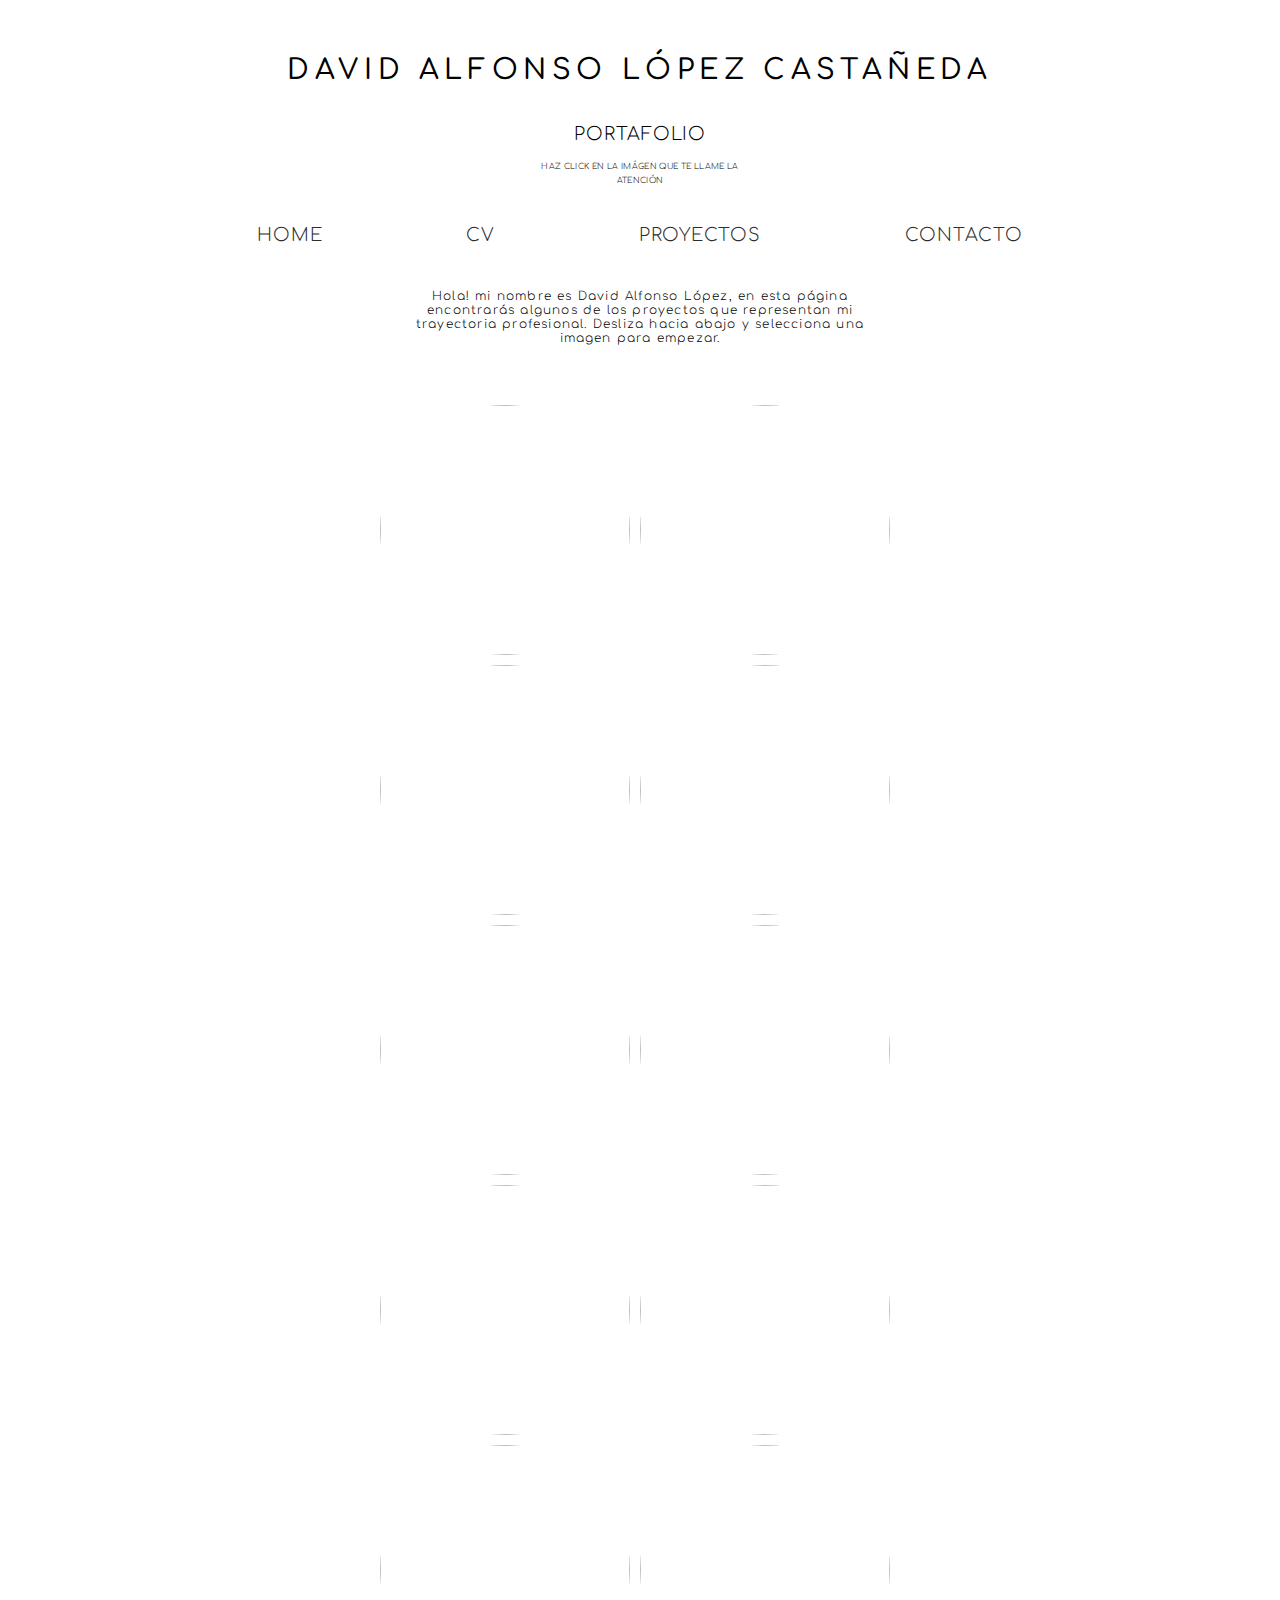
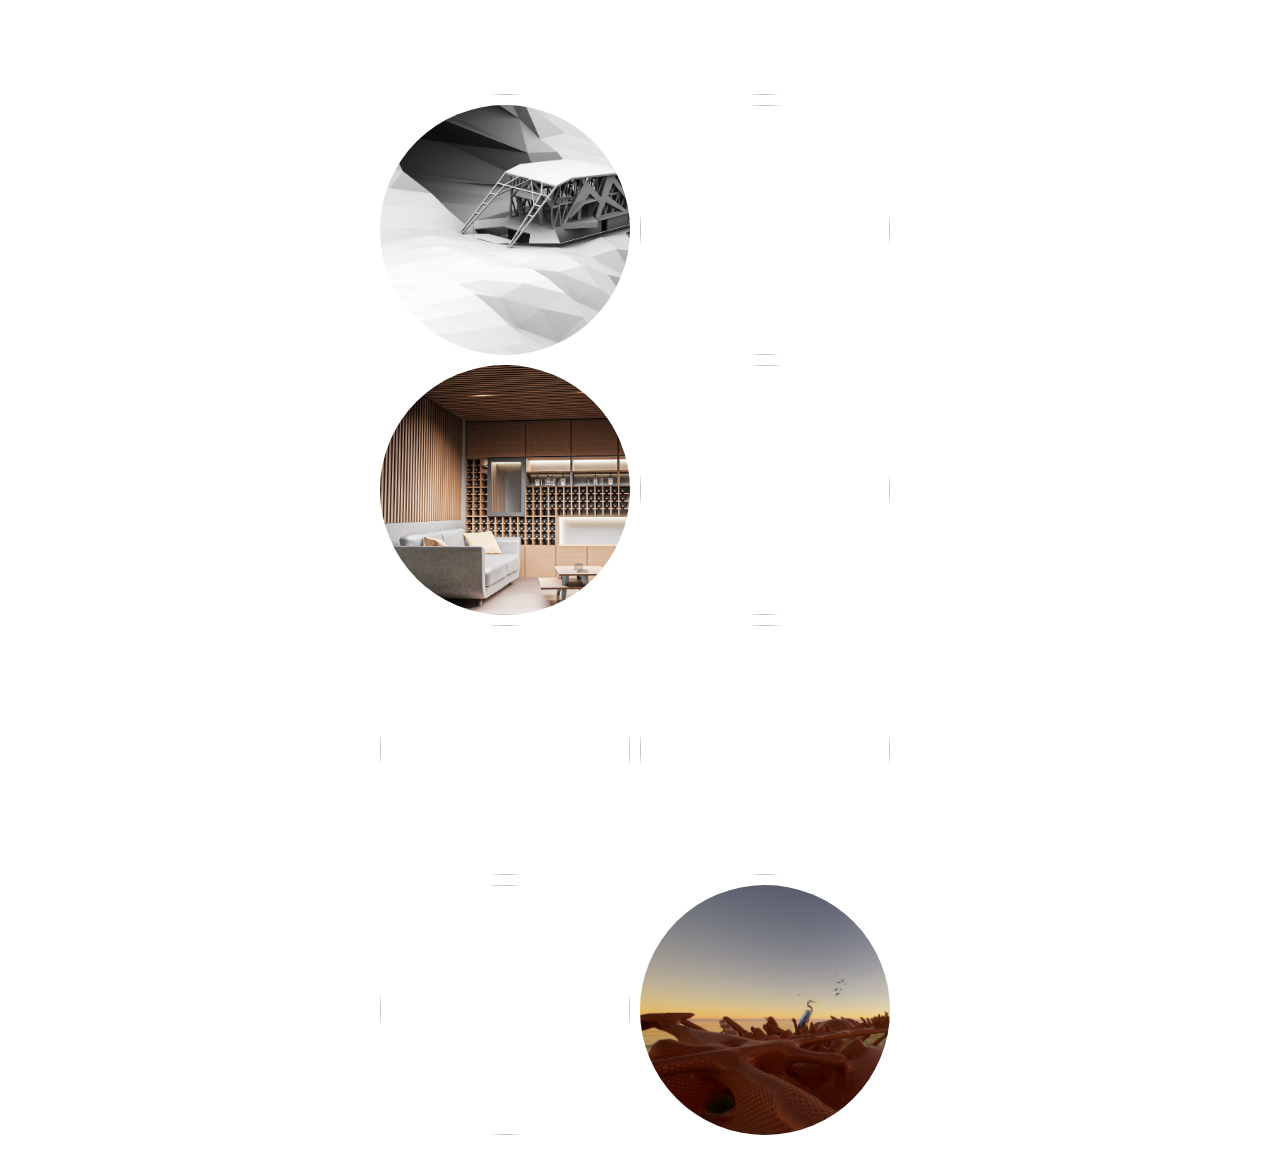
==== index.html @ c41bec9d "Primer commit portafolio arquitectura" ====
<!DOCTYPE html>
<html>
<head>
  <meta charset="utf-8">
  <title>David Alfonso López</title>
  <link href="styles.css" rel="stylesheet"/>
</head>
<body>
    <section id="Cabecera">
        <div class="nombreEIcono">
            <h1 class="nombre">David Alfonso López Castañeda</h1><!-- 
            <img src="/ÍCONOS/Portafolio menú.svg" class="íconoÍndice"> -->
        </div>
        <div class="cabecera2">
            <h2 class="portafolio">Portafolio</h2>
            <h3 class="hazClick">HAZ CLICK EN LA IMÁGEN QUE TE LLAME LA ATENCIÓN</h3>
        </div>
        <div class="índice">
<!--             <a href="./" class="botonIndice">HOME</a>
            <a href="./" class="botonIndice">CV</a>
            <a href="./" class="botonIndice">PROYECTOS</a>
            <a href="./" class="botonIndice">CONTACTO</a> -->
            <li class="botonIndice"><a href="./" class="botonIndice">HOME</a></li>
            <li class="botonIndice"><a href="./" class="botonIndice">CV</a></li>
            <li class="botonIndice"><a href="./" class="botonIndice">PROYECTOS</a></li>
            <li class="botonIndice"><a href="./" class="botonIndice">CONTACTO</a></li>
        </div>

    </section>
    <section id="muestra">
        <p class="introGalería">
            Hola! mi nombre es David Alfonso López, en esta página encontrarás algunos de los proyectos que representan mi trayectoria profesional. Desliza hacia abajo y selecciona una imagen para empezar.
        </p>
        <div id="galería">
            <div id="galería1">
                <img class="imagen1" src="./Index-Gallery/1.png">
                <img class="imagen1" src="./Index-Gallery/3.jpg">
                <img class="imagen1" src="./Index-Gallery/5.jpg">
                <img class="imagen1" src="./Index-Gallery/7.png">

            </div>
            <div id="galería2">
                <img class="imagen " src="./Index-Gallery/2.png">
                <img class="imagen" src="./Index-Gallery/4.png">
                <img class="imagen" src="./Index-Gallery/8.png">
                <img class="imagen" src="./Index-Gallery/9.png">
                <img class="imagen" src="./Index-Gallery/16.png">
                <img class="imagen" src="./Index-Gallery/17.png">
                <img class="imagen" src="./Index-Gallery/18.png">
            </div>
            <div id="galería3">
                <img class="imagen2" src="./Index-Gallery/6.png">
                <img class="imagen3" src="./Index-Gallery/14.png">
                <img class="imagen3" src="./Index-Gallery/13.png">
                <img class="imagen3" src="./Index-Gallery/15.jpg">
                <img class="imagen3" src="./Index-Gallery/10.png">
                <img class="imagen3" src="./Index-Gallery/11.png">
                <img class="imagen3" src="./Index-Gallery/12.png">
            </div>
        </div>

        <div id="galeríaCel">
            <div id="galería4">
                <img class="imagen1" src="./Index-Gallery/1.png">
                <img class="imagen1" src="./Index-Gallery/3.jpg">
                <img class="imagen1" src="./Index-Gallery/5.jpg">
                <img class="imagen1" src="./Index-Gallery/7.png">
                <img class="imagen" src="./Index-Gallery/14.png">
                <img class="imagen" src="./Index-Gallery/15.jpg">
                <img class="imagen" src="./Index-Gallery/10.png">
                <img class="imagen" src="./Index-Gallery/11.png">
                <img class="imagen" src="./Index-Gallery/12.png">
            </div>
            <div id="galería5">
                <img class="imagen " src="./Index-Gallery/2.png">
                <img class="imagen" src="./Index-Gallery/4.png">
                <img class="imagen" src="./Index-Gallery/8.png">
                <img class="imagen" src="./Index-Gallery/9.png">
                <img class="imagen" src="./Index-Gallery/16.png">
                <img class="imagen" src="./Index-Gallery/17.png">
                <img class="imagen" src="./Index-Gallery/18.png">
                <img class="imagen" src="./Index-Gallery/6.png">
                <img class="imagen" src="./Index-Gallery/13.png">
            </div>
            <div id="galería3">
            </div>
        </div>
    </section>
          <script src="./js/portafolio.js"></script>
</body>

</html>
---- styles.css ----
@import url('https://fonts.googleapis.com/css2?family=Comfortaa:wght@300&display=swap');
@font-face {
    font-family: "Montserrat";
    src: url("../fonts/Montserrat.TTF");
}

#Cabecera{
    display: flex;
    flex-direction: column;
    align-items: center;
    margin: 24px;
}
.cabecera2{
    display: flex;
    margin: 8px;
    flex-direction: column;
    align-items: center;
    padding: 10px;
}
.nombre{
    font-family: "Comfortaa",cursive;
    font-size: 40px;
    font-variant-caps: all-petite-caps;
    font-weight: 500;
    letter-spacing: 0.14em;
    margin: 0px;
    margin-top: 20px;
    padding: 0px;
}
.portafolio{
    font-family: "Comfortaa",cursive;
    font-size: 25px;
    font-variant-caps: all-petite-caps;
    font-weight: 300;
    letter-spacing: 0.03em;
    margin: 12px;
    padding: 0px;
    transition: font-size .5s;
}
.portafolio:hover{
    font-size: 30px;
}
.hazClick{
    font-family: "Comfortaa",cursive;
    font-size: 12px;
    font-variant-caps: all-petite-caps;
    font-weight: 300;
    letter-spacing: 0.03em;
    margin: 0px;
    padding: 0px;
    width: 220px;
    text-align: center;
    transition:font-size 0.25s;
}
.hazClick:hover {
    font-size: 15px;
}

.índice {
    display: flex;
    flex-direction: row;
    align-items: center;
}
.índice a {
    -webkit-text-fill-color: rgb(46, 46, 46);
    transition:border-bottom 0.15s, padding-bottom 0.3s, width 0.2s;
}
.índice a:hover {
    -webkit-text-fill-color: rgb(84, 88, 83);
/*     text-decoration: underline currentColor 2.4px;
    text-shadow: 0.2px 0.2px 0.2px rgb(84, 88, 83);
    text-underline-offset: 15px; */
    padding-bottom: 15px;
    border-bottom: 2px solid black;
}
.íconoÍndice{
    display: none;
}
.nombreEIcono{
    display: flex;
    flex-direction: row;
    align-items: flex-end;
}
.íconoÍndice{
    height: 40px;
    margin-left: 40px;
}
.botonIndice{
    font-family: "Comfortaa",cursive;
    font-size: 25px;
    font-variant-caps: all-petite-caps;
    font-weight: 300;
    letter-spacing: 0.03em;
    margin-top: 15px;
    padding-left: 36px;
    padding-right: 36px;
    border-style: none;
    background-color: transparent;
    text-decoration: none;
    list-style-type: none;
}
#muestra{
    display: flex;
    flex-direction: column;
    align-items: center;
    margin: 24px;
    margin-top: 30px;
}
.introGalería{
    font-family: "Comfortaa",cursive;
    font-size: 12px;
    font-variant-caps:titling-caps;
    font-weight: 100;
    letter-spacing: 0.1em;
    margin-bottom: 50px;
    padding: 0px;
    width: 480px;
    text-align: center;
    transition: font-size 0.5s;
}
.introGalería:hover {
    font-size: 15px;
}
#galería{
    display: flex;
    flex-direction:row;
    column-gap: 10px;
    row-gap: 10px;
    align-items: flex-start;
}
#galeríaCel{
    display: none;
}
#galería1{
    display: flex;
    flex-direction: column;
    align-items: flex-end;
    column-gap: 10px;
    row-gap: 10px;
    position:relative;
}
#galería2{
    display: flex;
    flex-direction: column;
    align-items: center;
    column-gap: 10px;
    row-gap: 10px;
    position:relative;
}
#galería3{
    display: flex;
    flex-direction: column;
    align-items: flex-start;
    column-gap: 10px;
    row-gap: 10px;
    position:relative;
}
.imagen{
    width: 250px;
    height: 200px;
    border-radius: 75px;
    object-fit: cover;
    object-position: left center;
    transition: width 1s, height 1s, object-fit 0.5s, border-radius 0.5s;
    transition-delay: .5s;
    overflow: hidden;
}
.imagen1{
    width: 250px;
    height: 357.5px;
    border-radius: 75px;
    object-fit: cover;
    object-position: left center;
    overflow: hidden;
    transition: width 1s, height 1s, object-fit 0.5s, border-radius 0.5s;
    transition-delay: .5s;
    box-sizing: border-box;
}
.imagen2{
    width: 250px;
    height: 357.5px;
    border-radius: 75px;
    object-fit: cover;
    object-position: left center;
    overflow: hidden;
    transition: width 1s, height 1s, object-fit 0.5s, border-radius 0.5s;
    transition-delay: .5s;
    box-sizing: border-box;
}
.imagen3{
    width: 250px;
    height: 173.5px;
    border-radius: 75px;
    object-fit: cover;
    object-position: left center;
    transition: width 1s, height 1s, object-fit 0.5s, border-radius 0.5s;
    transition-delay: .5s;
    overflow: hidden;
}
.imagen:hover{
    width: 700px;
    height: 350px;
    border-radius: 10px;
    object-position: center;
}
.imagen3:hover{
    width: 6z00px;
    height: 350px;
    border-radius: 10px;
    object-position: center;
}
.imagen2:hover{
    width: 400px;
    height: 600px;
    border-radius: 10px;
    object-position: center;
}
.imagen1:hover{
    width: 700px;
    height: 357.5px;
    border-radius: 10px;
    object-position: center;
}

@media (max-width:1600px) {
    #Cabecera{
        display: flex;
        align-items: center;
        flex-wrap: nowrap;
        justify-content: flex-start;
    }
    .nombre{
        display: flex;
    }
    .nombreEIcono{
        display: flex;
    }

    #galería{
        display: none;
    }
    #galeríaCel{
        display: flex;
        flex-direction:row;
        column-gap: 10px;
        row-gap: 10px;
    }
    #galería4{
        display: flex;
        flex-direction: column;
        align-items: flex-end;
    }
    #galería5{
        display: flex;
        flex-direction: column;
        align-items: flex-start;
    }
    .imagen1{
        width: 250px;
        height: 250px;
        border-radius: 150px;
        margin-top: 10px;
    }
    .imagen{
        width: 250px;
        height: 250px;
        border-radius: 150px;
        margin-top: 10px;
    }
    .imagen:hover{
        height: 500px;
    }
}
@media (max-width:1200px) {
    .índice{
        display: flex;
        flex-direction: column;
        align-items: center;
        justify-content: center;
        top: 100%;
        right: 2%;
        width: 150px;
        height: 20vh;
    }
    .índice a:hover{
        transform: translateY(10px);
    }
}
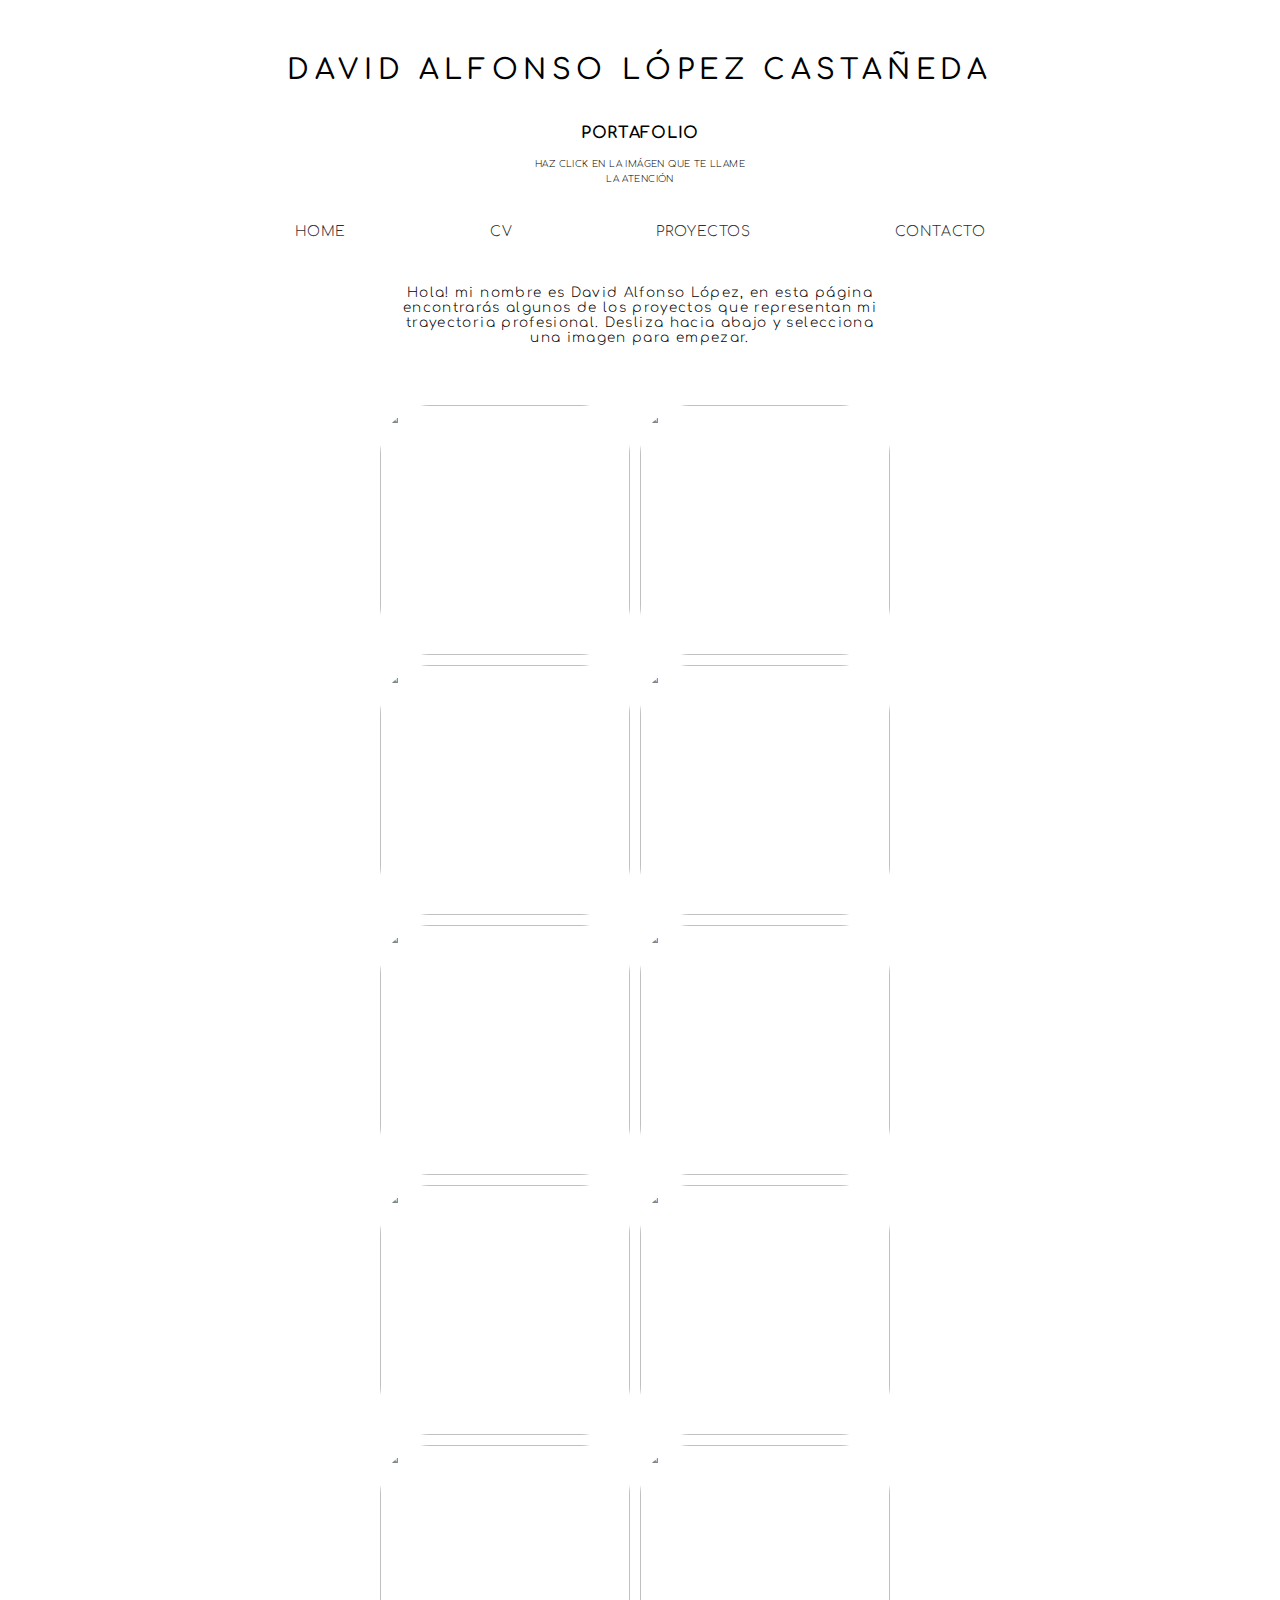
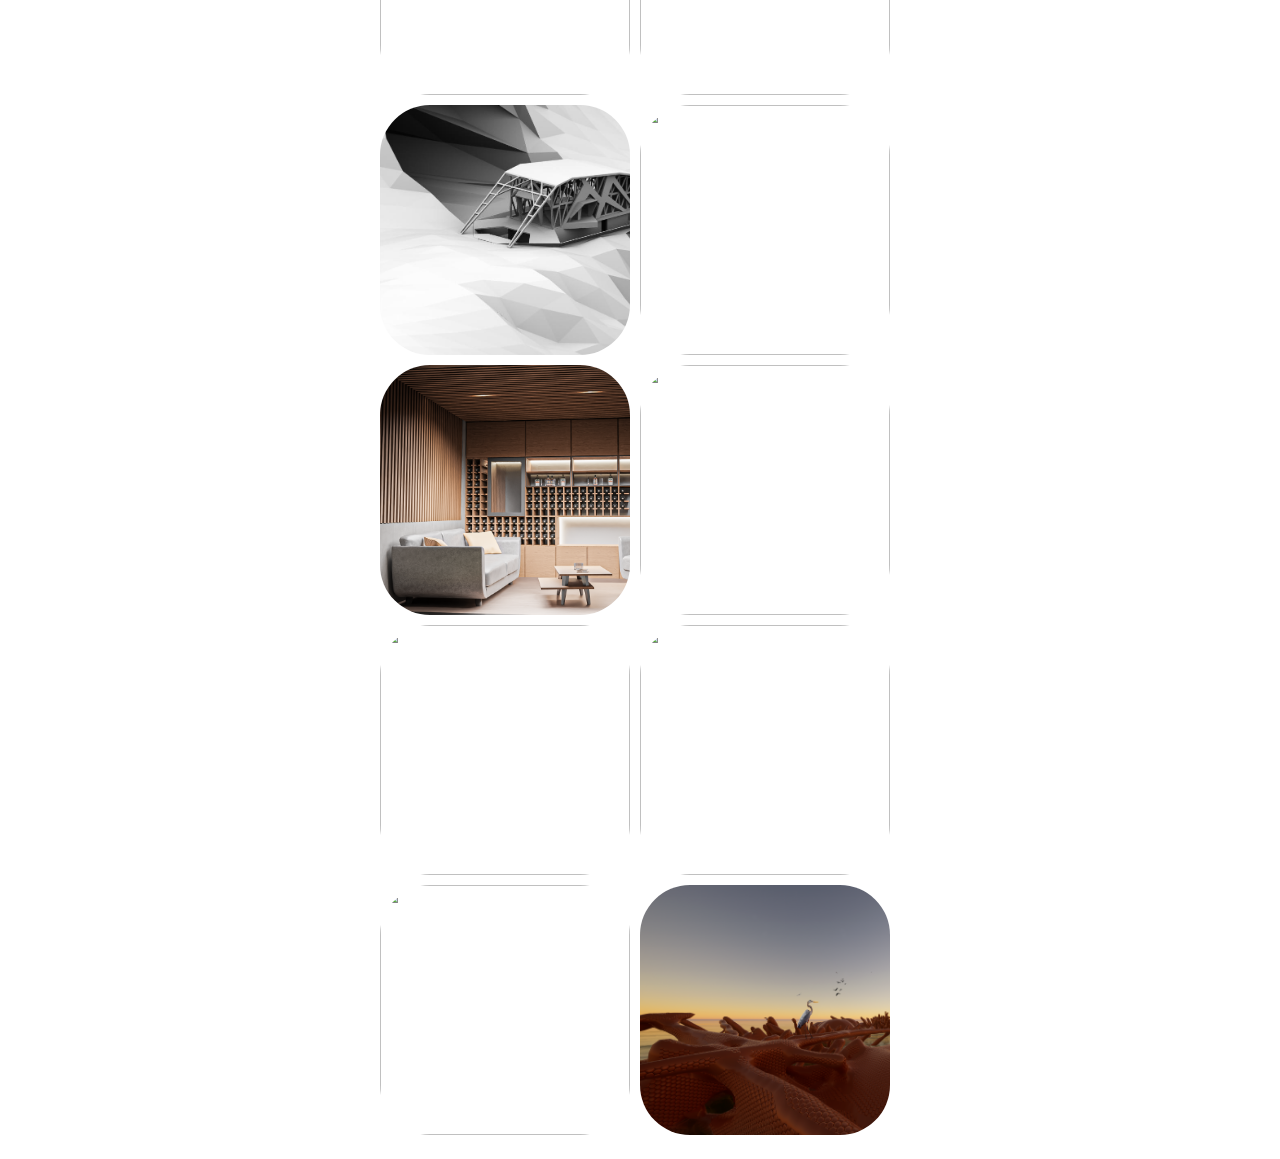
==== commit e7906a52: "Adaptabilidad del sitio y menú" ====
--- a/index.html
+++ b/index.html
@@ -4,16 +4,17 @@
   <meta charset="utf-8">
   <title>David Alfonso López</title>
   <link href="styles.css" rel="stylesheet"/>
+
 </head>
 <body>
     <section id="Cabecera">
-        <div class="nombreEIcono">
-            <h1 class="nombre">David Alfonso López Castañeda</h1><!-- 
-            <img src="/ÍCONOS/Portafolio menú.svg" class="íconoÍndice"> -->
-        </div>
+        <h1 class="nombre">David Alfonso López Castañeda</h1>
         <div class="cabecera2">
             <h2 class="portafolio">Portafolio</h2>
             <h3 class="hazClick">HAZ CLICK EN LA IMÁGEN QUE TE LLAME LA ATENCIÓN</h3>
+        </div>
+        <div>
+            <img src="/ÍCONOS/Portafolio menú.svg" class="íconoÍndice">
         </div>
         <div class="índice">
 <!--             <a href="./" class="botonIndice">HOME</a>
@@ -86,7 +87,7 @@
             </div>
         </div>
     </section>
-          <script src="./js/portafolio.js"></script>
+    <script src="./js/portafolio.js"></script>
 </body>
 
 </html>--- a/styles.css
+++ b/styles.css
@@ -60,6 +60,8 @@
     display: flex;
     flex-direction: row;
     align-items: center;
+    transition: gap .5s;
+    transition-delay: 1s;
 }
 .índice a {
     -webkit-text-fill-color: rgb(46, 46, 46);
@@ -67,23 +69,13 @@
 }
 .índice a:hover {
     -webkit-text-fill-color: rgb(84, 88, 83);
-/*     text-decoration: underline currentColor 2.4px;
-    text-shadow: 0.2px 0.2px 0.2px rgb(84, 88, 83);
-    text-underline-offset: 15px; */
     padding-bottom: 15px;
     border-bottom: 2px solid black;
 }
 .íconoÍndice{
     display: none;
-}
-.nombreEIcono{
-    display: flex;
-    flex-direction: row;
-    align-items: flex-end;
-}
-.íconoÍndice{
-    height: 40px;
-    margin-left: 40px;
+    image-rendering: optimizeSpeed;
+    height: 80px;
 }
 .botonIndice{
     font-family: "Comfortaa",cursive;
@@ -91,7 +83,8 @@
     font-variant-caps: all-petite-caps;
     font-weight: 300;
     letter-spacing: 0.03em;
-    margin-top: 15px;
+    margin-top: 0px;
+    padding-top: 15px;
     padding-left: 36px;
     padding-right: 36px;
     border-style: none;
@@ -204,7 +197,7 @@
     object-position: center;
 }
 .imagen3:hover{
-    width: 6z00px;
+    width: 600px;
     height: 350px;
     border-radius: 10px;
     object-position: center;
@@ -235,7 +228,25 @@
     .nombreEIcono{
         display: flex;
     }
-
+    .portafolio{
+        font-size: 2.5vh;
+        font-weight: 900;
+    }
+    .portafolio:hover{
+        font-size: 3vh;
+    }
+    .hazClick{
+        font-size: 1.5vh;
+    }
+    .hazClick:hover{
+        font-size: 2vh;
+    }
+    .introGalería{
+        font-size: 1.5vh;
+    }
+    .introGalería:hover{
+        font-size: 2vh;
+    }
     #galería{
         display: none;
     }
@@ -258,31 +269,101 @@
     .imagen1{
         width: 250px;
         height: 250px;
-        border-radius: 150px;
+        border-radius: 50px;
         margin-top: 10px;
     }
     .imagen{
         width: 250px;
         height: 250px;
-        border-radius: 150px;
+        border-radius: 50px;
         margin-top: 10px;
     }
     .imagen:hover{
         height: 500px;
     }
+    .botonIndice{
+        font-size: 20px;
+    }
 }
 @media (max-width:1200px) {
+    .nombre {
+        font-size: 50px;
+        font-weight: 900;
+        text-align: center;
+    }
+    .íconoÍndice{
+        display: block;
+        margin-top: 5px;
+        image-rendering: optimizeSpeed;
+        height: 80px;
+        transition: filter .5s ease-in-out, opacity 0.2s, height 0.5s cubic-bezier(0.63,-0.79, 0.35, 1.59);
+    }
+    .brillo{
+        animation: brigtness 3s ease-in-out;
+    }
+    @keyframes brigtness {
+        0% {
+            filter: drop-shadow(0 0 30px rgb(192, 238, 174));
+            opacity: 0%;
+        }
+        10% {
+            opacity: 100%;
+        }
+        25% {
+            filter: drop-shadow(0 0 3px rgb(192, 238, 174));
+        }
+        50% {
+            filter: drop-shadow(0 0 30px rgb(192, 238, 174));
+        }
+        75% {
+            filter: drop-shadow(0 0 3px rgb(192, 238, 174));
+        }
+        100% {
+            filter: drop-shadow(0 0 60px rgb(192, 238, 174));
+        }
+
+    }
+    .íconoÍndice:hover {
+        filter: brightness(200%);
+        filter: drop-shadow(0 0 30px rgb(192, 238, 174));
+        opacity: 75%;
+    }
     .índice{
-        display: flex;
+        display: none;
         flex-direction: column;
         align-items: center;
         justify-content: center;
-        top: 100%;
-        right: 2%;
         width: 150px;
-        height: 20vh;
-    }
-    .índice a:hover{
+        height: 200px;
+        transition: font-size 0.5s cubic-bezier(0.42,-0.23, 0.85, 2), height 0.5s;
+        text-align: center;
+        margin-top: -10px;
+        gap: 0px;
+    }
+    .botonIndice {
+        font-size: 25px;
+        font-weight: 900;
+        transition: margin-top 0.5s;
+    }
+    .botonIndice a:hover{
         transform: translateY(10px);
+        transition: font-size 0.2s cubic-bezier(0.42,-0.23, 0.85, 2), padding-bottom .25s cubic-bezier(0.42,-0.23, 0.85, 2);
+    }
+    .índice a:hover {
+        -webkit-text-fill-color: rgb(84, 88, 83);
+        padding-bottom: 4px;
+        border-bottom: 2px solid black;
+        font-size: 24px;
+    }
+    .índice.active {
+        display: flex;
+        height: 250px;
+        margin-top: 15px;
+        justify-content: flex-start;
+        gap: 15px;
+    }
+    .íconoÍndice.active {
+        height: 36px;
+        filter: drop-shadow(0px 0px 6px red);
     }
 }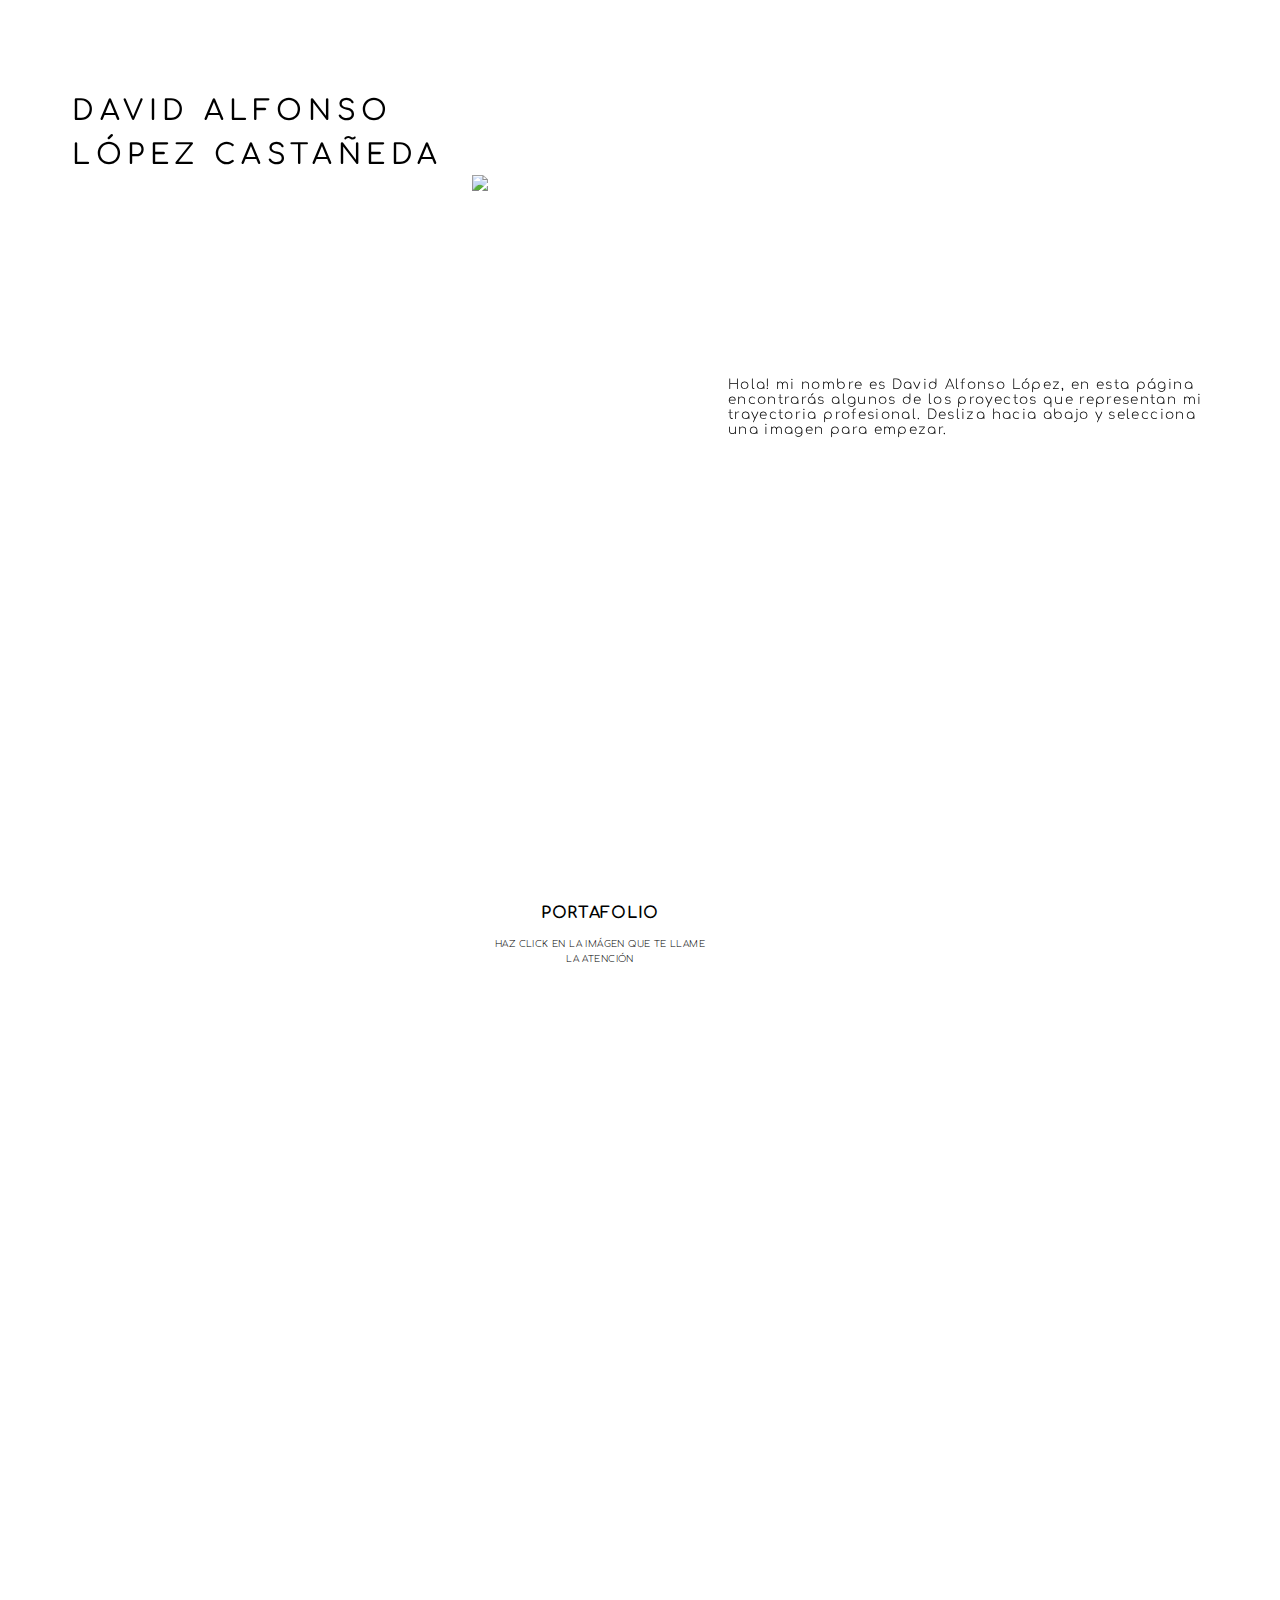
==== commit 5a36868d: "Proyección imágenes, gif entrada y animaciones" ====
--- a/index.html
+++ b/index.html
@@ -1,65 +1,74 @@
 <!DOCTYPE html>
 <html>
-<head>
-  <meta charset="utf-8">
-  <title>David Alfonso López</title>
-  <link href="styles.css" rel="stylesheet"/>
+    <head>
+        <meta charset="utf-8">
+        <title>David Alfonso López</title>
+        <link href="styles.css" rel="stylesheet"/>
+        <script defer src="./js/portafolio.js"></script>
 
 </head>
 <body>
     <section id="Cabecera">
-        <h1 class="nombre">David Alfonso López Castañeda</h1>
-        <div class="cabecera2">
-            <h2 class="portafolio">Portafolio</h2>
-            <h3 class="hazClick">HAZ CLICK EN LA IMÁGEN QUE TE LLAME LA ATENCIÓN</h3>
-        </div>
-        <div>
-            <img src="/ÍCONOS/Portafolio menú.svg" class="íconoÍndice">
+        <div id="cabecera1">
+            <h1 class="nombre hidden">David Alfonso López Castañeda</h1>
+            <img src="./Index-Gallery/foto-portafolio.gif" class="retrato hidden"/>
+            <p class="introGalería hidden">
+                Hola! mi nombre es David Alfonso López, en esta página encontrarás algunos de los proyectos que representan mi trayectoria profesional. Desliza hacia abajo y selecciona una imagen para empezar.
+            </p>
+            <div class="cabecera2">
+                <h2 class="portafolio">Portafolio</h2>
+                <h3 class="hazClick">HAZ CLICK EN LA IMÁGEN QUE TE LLAME LA ATENCIÓN</h3>
+            </div>
+            <div>
+                <img src="/ÍCONOS/Portafolio menú.svg" class="íconoÍndice">
+            </div>
         </div>
         <div class="índice">
 <!--             <a href="./" class="botonIndice">HOME</a>
             <a href="./" class="botonIndice">CV</a>
             <a href="./" class="botonIndice">PROYECTOS</a>
             <a href="./" class="botonIndice">CONTACTO</a> -->
-            <li class="botonIndice"><a href="./" class="botonIndice">HOME</a></li>
-            <li class="botonIndice"><a href="./" class="botonIndice">CV</a></li>
-            <li class="botonIndice"><a href="./" class="botonIndice">PROYECTOS</a></li>
-            <li class="botonIndice"><a href="./" class="botonIndice">CONTACTO</a></li>
+            <li class="botonIndice hidden"><a href="./" class="botonIndice">HOME</a></li>
+            <li class="botonIndice hidden"><a href="./" class="botonIndice">CV</a></li>
+            <li class="botonIndice hidden"><a href="./" class="botonIndice">PROYECTOS</a></li>
+            <li class="botonIndice hidden"><a href="./" class="botonIndice">CONTACTO</a></li>
         </div>
 
     </section>
-    <section id="muestra">
-        <p class="introGalería">
-            Hola! mi nombre es David Alfonso López, en esta página encontrarás algunos de los proyectos que representan mi trayectoria profesional. Desliza hacia abajo y selecciona una imagen para empezar.
-        </p>
+    <section id="muestra" class = "hidden">
+
+        <div>
         <div id="galería">
+            <div class="container">
+
+            </div>
             <div id="galería1">
-                <img class="imagen1" src="./Index-Gallery/1.png">
-                <img class="imagen1" src="./Index-Gallery/3.jpg">
-                <img class="imagen1" src="./Index-Gallery/5.jpg">
-                <img class="imagen1" src="./Index-Gallery/7.png">
+                <img class="imagen1 img" src="./Index-Gallery/1.png">
+                <img class="imagen1 img" src="./Index-Gallery/3.jpg">
+                <img class="imagen1 img" src="./Index-Gallery/5.jpg">
+                <img class="imagen1 img" src="./Index-Gallery/7.png">
 
             </div>
             <div id="galería2">
-                <img class="imagen " src="./Index-Gallery/2.png">
-                <img class="imagen" src="./Index-Gallery/4.png">
-                <img class="imagen" src="./Index-Gallery/8.png">
-                <img class="imagen" src="./Index-Gallery/9.png">
-                <img class="imagen" src="./Index-Gallery/16.png">
-                <img class="imagen" src="./Index-Gallery/17.png">
-                <img class="imagen" src="./Index-Gallery/18.png">
+                <img class="imagen img" src="./Index-Gallery/2.png">
+                <img class="imagen img" src="./Index-Gallery/4.png">
+                <img class="imagen img" src="./Index-Gallery/8.png">
+                <img class="imagen img" src="./Index-Gallery/9.png">
+                <img class="imagen img" src="./Index-Gallery/16.png">
+                <img class="imagen img" src="./Index-Gallery/17.png">
+                <img class="imagen img" src="./Index-Gallery/18.png">
             </div>
             <div id="galería3">
-                <img class="imagen2" src="./Index-Gallery/6.png">
-                <img class="imagen3" src="./Index-Gallery/14.png">
-                <img class="imagen3" src="./Index-Gallery/13.png">
-                <img class="imagen3" src="./Index-Gallery/15.jpg">
-                <img class="imagen3" src="./Index-Gallery/10.png">
-                <img class="imagen3" src="./Index-Gallery/11.png">
-                <img class="imagen3" src="./Index-Gallery/12.png">
+                <img class="imagen2 img" src="./Index-Gallery/6.png">
+                <img class="imagen3 img" src="./Index-Gallery/14.png">
+                <img class="imagen3 img" src="./Index-Gallery/13.png">
+                <img class="imagen3 img" src="./Index-Gallery/15.jpg">
+                <img class="imagen3 img" src="./Index-Gallery/10.png">
+                <img class="imagen3 img" src="./Index-Gallery/11.png">
+                <img class="imagen3 img" src="./Index-Gallery/12.png">
             </div>
         </div>
-
+        
         <div id="galeríaCel">
             <div id="galería4">
                 <img class="imagen1" src="./Index-Gallery/1.png">
@@ -73,7 +82,7 @@
                 <img class="imagen" src="./Index-Gallery/12.png">
             </div>
             <div id="galería5">
-                <img class="imagen " src="./Index-Gallery/2.png">
+                <img class="imagen" src="./Index-Gallery/2.png">
                 <img class="imagen" src="./Index-Gallery/4.png">
                 <img class="imagen" src="./Index-Gallery/8.png">
                 <img class="imagen" src="./Index-Gallery/9.png">
@@ -87,7 +96,6 @@
             </div>
         </div>
     </section>
-    <script src="./js/portafolio.js"></script>
 </body>
 
 </html>--- a/styles.css
+++ b/styles.css
@@ -10,12 +10,38 @@
     align-items: center;
     margin: 24px;
 }
+#cabecera1{
+    display: grid;
+    grid-template-columns: 400px auto;
+    align-items: center;
+    justify-content: center;
+    height: 1000px;
+}
+.retrato{
+    height: 500px;
+    filter:drop-shadow(15px);
+}
+.retrato:hover{
+    height: 600px;
+}
+.hidden{
+    opacity: 0;
+    filter: blur(2px);
+    transform: translateX(-100%);
+    transition: all 1.25s;
+}
+.show{
+    opacity: 1;
+    filter: blur(0);
+    transform: translateX(0);
+}
 .cabecera2{
     display: flex;
     margin: 8px;
     flex-direction: column;
     align-items: center;
     padding: 10px;
+    grid-column: 2;
 }
 .nombre{
     font-family: "Comfortaa",cursive;
@@ -26,6 +52,11 @@
     margin: 0px;
     margin-top: 20px;
     padding: 0px;
+    height: 700px;
+    grid-column: 1
+}
+.nombre:hover{
+    font-size: 45px;
 }
 .portafolio{
     font-family: "Comfortaa",cursive;
@@ -35,7 +66,7 @@
     letter-spacing: 0.03em;
     margin: 12px;
     padding: 0px;
-    transition: font-size .5s;
+    transition: font-size .25s;
 }
 .portafolio:hover{
     font-size: 30px;
@@ -60,9 +91,12 @@
     display: flex;
     flex-direction: row;
     align-items: center;
-    transition: gap .5s;
+    transition: gap .25s;
     transition-delay: 1s;
-}
+    position: relative;
+    margin-bottom: 15px;
+}
+
 .índice a {
     -webkit-text-fill-color: rgb(46, 46, 46);
     transition:border-bottom 0.15s, padding-bottom 0.3s, width 0.2s;
@@ -72,6 +106,7 @@
     padding-bottom: 15px;
     border-bottom: 2px solid black;
 }
+
 .íconoÍndice{
     display: none;
     image-rendering: optimizeSpeed;
@@ -92,6 +127,12 @@
     text-decoration: none;
     list-style-type: none;
 }
+.índice:hover > .botonIndice{
+    opacity: .5;
+}
+.índice:hover > .botonIndice:hover{
+    opacity: 1;
+}
 #muestra{
     display: flex;
     flex-direction: column;
@@ -108,11 +149,57 @@
     margin-bottom: 50px;
     padding: 0px;
     width: 480px;
-    text-align: center;
-    transition: font-size 0.5s;
+    transition: all 0.5s;
+    grid-column: 3
 }
 .introGalería:hover {
     font-size: 15px;
+}
+.container{
+    display: flex;
+    background-color: rgb(210, 210, 210);
+    background-size: cover;
+    background-repeat: no-repeat;
+    background-position: center center;
+    position: absolute;
+    height: 1475px;
+    width: 786px;
+    transform: translate(-8px, -8px);
+    opacity: 20%;
+    border-radius: 83px;
+    transition: all .5s cubic-bezier(0.42, 0, 0.42, 1.57);
+    transition-delay: all .25s;
+    filter:blur(0px);
+}
+.contain1{
+    width: 1825px;
+    height: 1000px;
+    transform: translate(-300px, 48px);
+}
+.contain2{
+    width: 1825px;
+    height: 1000px;
+    transform: translate(-310px, 8px);
+}
+.contain3{
+    width: 903px;
+    height: 1623px;
+    transform: translate(-480px, -8px);
+}
+.contain4{
+    width: 1825px;
+    height: 1100px;
+    transform: translate(-360px, 133px);
+}
+.contain5{
+    width: 1825px;
+    height: 630px;
+    transform: translate(-300px, 733px);
+}
+.contain6{
+    width: 1775px;
+    height: 1000px;
+    transform: translate(-300px, 533px);
 }
 #galería{
     display: flex;
@@ -120,6 +207,7 @@
     column-gap: 10px;
     row-gap: 10px;
     align-items: flex-start;
+    transition-delay: .25s;
 }
 #galeríaCel{
     display: none;
@@ -131,6 +219,7 @@
     column-gap: 10px;
     row-gap: 10px;
     position:relative;
+    transition-delay: .5s;
 }
 #galería2{
     display: flex;
@@ -139,6 +228,7 @@
     column-gap: 10px;
     row-gap: 10px;
     position:relative;
+    transition-delay: .75s;
 }
 #galería3{
     display: flex;
@@ -147,6 +237,7 @@
     column-gap: 10px;
     row-gap: 10px;
     position:relative;
+    transition-delay: 1s;
 }
 .imagen{
     width: 250px;
@@ -154,9 +245,10 @@
     border-radius: 75px;
     object-fit: cover;
     object-position: left center;
-    transition: width 1s, height 1s, object-fit 0.5s, border-radius 0.5s;
-    transition-delay: .5s;
+    transition: width .75s, height .75s, object-fit 0.5s, border-radius 0.5s;
+    transition-delay: .25s;
     overflow: hidden;
+    box-shadow:1px 1px 5px rgb(172, 185, 165)
 }
 .imagen1{
     width: 250px;
@@ -165,9 +257,10 @@
     object-fit: cover;
     object-position: left center;
     overflow: hidden;
-    transition: width 1s, height 1s, object-fit 0.5s, border-radius 0.5s;
-    transition-delay: .5s;
+    transition: width .75s, height .75s, object-fit 0.5s, border-radius 0.5s;
+    transition-delay: .25s;
     box-sizing: border-box;
+    box-shadow:1px 1px 5px rgb(172, 185, 165)
 }
 .imagen2{
     width: 250px;
@@ -176,9 +269,10 @@
     object-fit: cover;
     object-position: left center;
     overflow: hidden;
-    transition: width 1s, height 1s, object-fit 0.5s, border-radius 0.5s;
-    transition-delay: .5s;
+    transition: width .75s, height .75s, object-fit 0.5s, border-radius 0.5s;
+    transition-delay: .25s;
     box-sizing: border-box;
+    box-shadow:1px 1px 5px rgb(172, 185, 165)
 }
 .imagen3{
     width: 250px;
@@ -186,9 +280,10 @@
     border-radius: 75px;
     object-fit: cover;
     object-position: left center;
-    transition: width 1s, height 1s, object-fit 0.5s, border-radius 0.5s;
-    transition-delay: .5s;
+    transition: width .75s, height .75s, object-fit 0.5s, border-radius 0.5s;
+    transition-delay: .25s;
     overflow: hidden;
+    box-shadow:1px 1px 5px rgb(172, 185, 165)
 }
 .imagen:hover{
     width: 700px;
@@ -286,6 +381,9 @@
     }
 }
 @media (max-width:1200px) {
+    .hidden{
+        transition: none;
+    }
     .nombre {
         font-size: 50px;
         font-weight: 900;
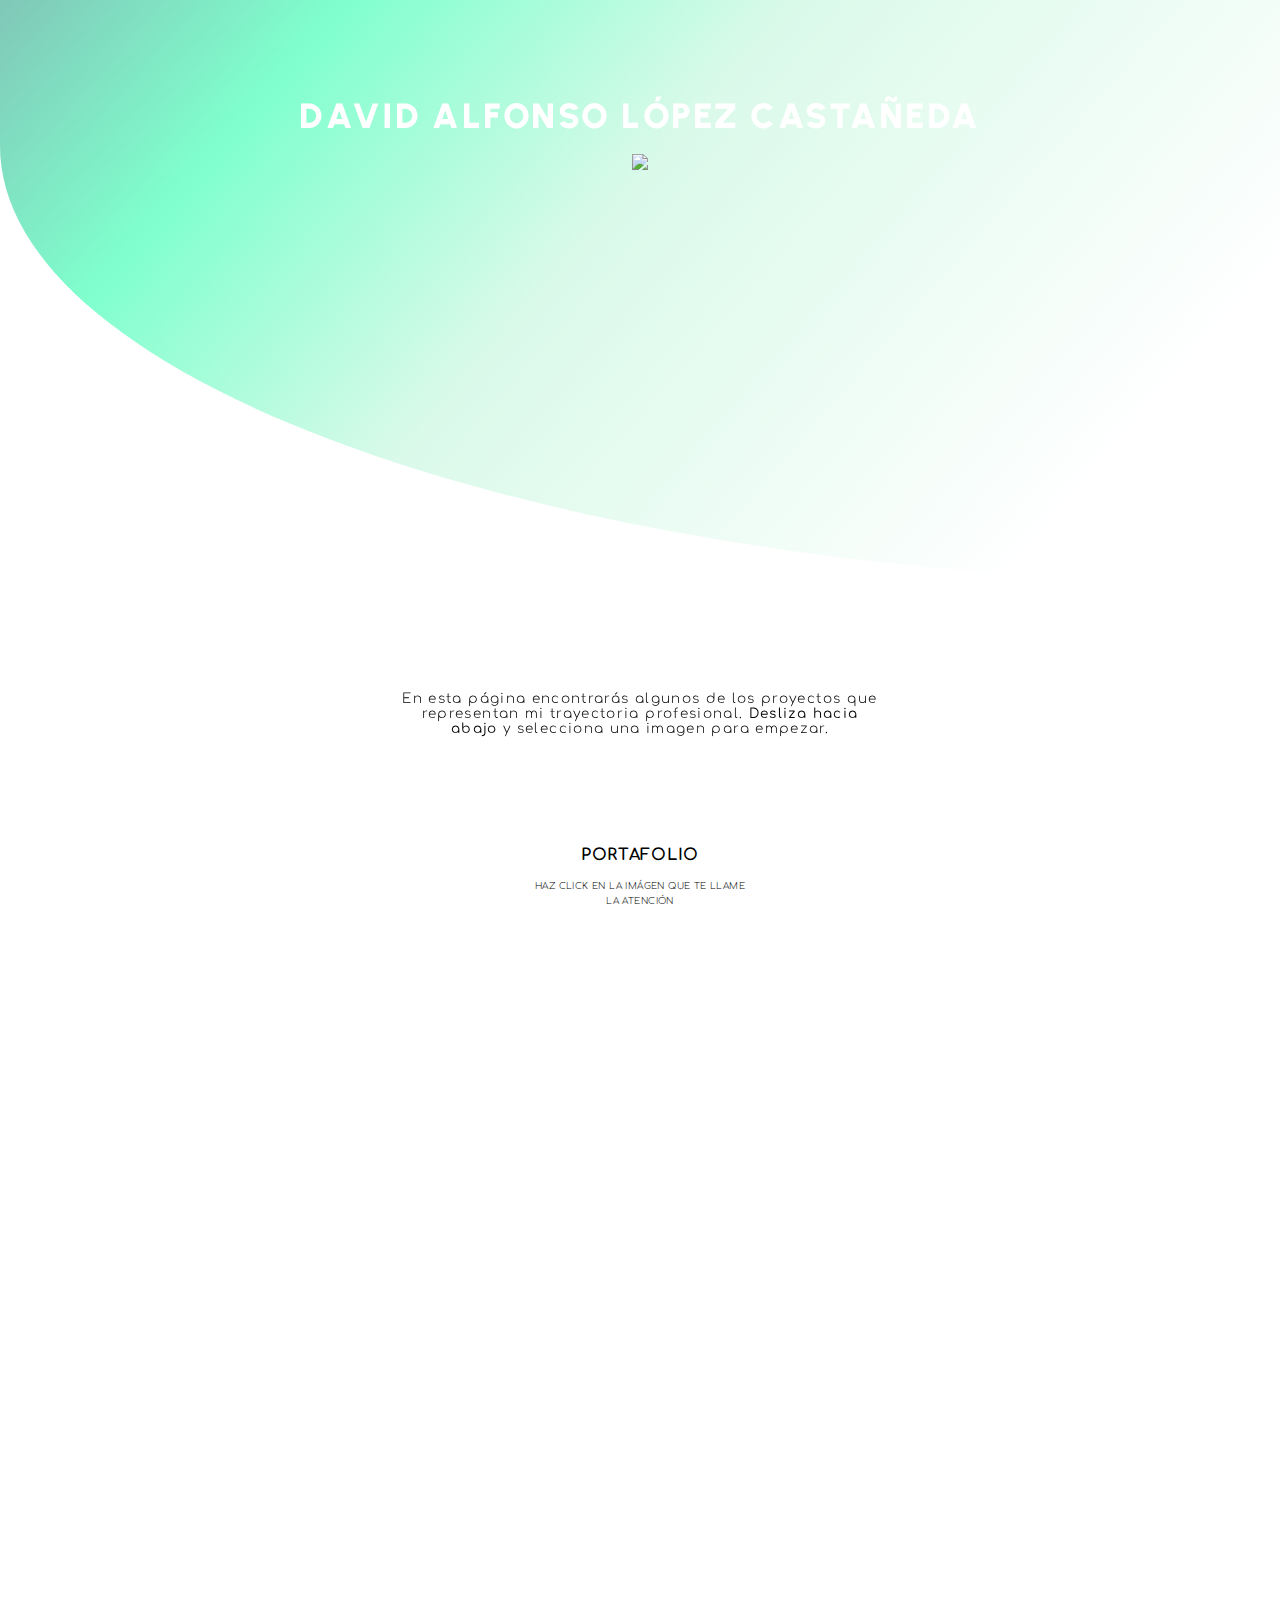
==== commit aa8fb37d: "Cambios en la estética y adaptabilidad en mobil" ====
--- a/index.html
+++ b/index.html
@@ -9,11 +9,23 @@
 </head>
 <body>
     <section id="Cabecera">
+        <div class="backcabecera"></div>
         <div id="cabecera1">
             <h1 class="nombre hidden">David Alfonso López Castañeda</h1>
+            <div class="tarjetaNombre">
+                <div class="tarjetaNombreInterior">
+                    <p class="descripciónNombre hidden">
+                        &nbsp&nbsp&nbsp David Alfonso López Castañeda
+                    </p>
+                    <p class="descripciónNombre2 hidden">
+                        Arquitecto especializado en diseño gráfico y visualización arquitectónica, 
+                        modelado 3d, gestión de proyectos y resolución de problemas.
+                    </p>
+                </div>
+            </div>
             <img src="./Index-Gallery/foto-portafolio.gif" class="retrato hidden"/>
             <p class="introGalería hidden">
-                Hola! mi nombre es David Alfonso López, en esta página encontrarás algunos de los proyectos que representan mi trayectoria profesional. Desliza hacia abajo y selecciona una imagen para empezar.
+                En esta página encontrarás algunos de los proyectos que representan mi trayectoria profesional. <b>Desliza hacia abajo</b> y selecciona una imagen para empezar.
             </p>
             <div class="cabecera2">
                 <h2 class="portafolio">Portafolio</h2>
--- a/styles.css
+++ b/styles.css
@@ -1,14 +1,31 @@
-@import url('https://fonts.googleapis.com/css2?family=Comfortaa:wght@300&display=swap');
+@import url('https://fonts.googleapis.com/css2?family=Comfortaa:wght@300&family=Urbanist:wght@900&display=swap');
 @font-face {
     font-family: "Montserrat";
     src: url("../fonts/Montserrat.TTF");
 }
+@font-face {
+    font-family: Arial, Helvetica, sans-serif;
+    src: url("../fonts/Helvetica.TTF");
+}
 
 #Cabecera{
     display: flex;
     flex-direction: column;
     align-items: center;
-    margin: 24px;
+    margin: 0px;
+    padding: 24px;
+    overflow: hidden;
+}
+.backcabecera{
+    display: block;
+    height: 600px;
+    width: 100%;
+    position: absolute;
+    background: linear-gradient(131deg, rgb(0, 139, 109) 0%, rgb(0, 255, 157) 20%, rgb(181, 244, 213) 45%, rgba(227,244,181,0) 85%);
+    border-radius: 10% 10% 0% 100% / 0% 0% 64% 73%;
+    transform: translateY(-48px);
+    z-index: 0;
+    opacity: 50%;
 }
 #cabecera1{
     display: grid;
@@ -20,9 +37,62 @@
 .retrato{
     height: 500px;
     filter:drop-shadow(15px);
+    z-index: 3;
+    transition: all .5s;
 }
 .retrato:hover{
     height: 600px;
+    filter: brightness(110%);
+}
+.tarjetaNombre{
+    height: 300px;
+    width: 300px;
+    background-color: rgb(131, 207, 169, 0);
+    border-radius: 300px;
+    position: absolute;
+    transform: translate(506px, -86px);
+    z-index: 2;
+    transition: all 1s;
+    display: flex;
+    flex-direction: column;
+    opacity: 0%;
+}
+.tarjetaNombreExpand {
+    height: 400px;
+    width: 800px;
+    background-color: rgb(131, 207, 169, 0.35);
+    border-radius: 4% 20% 20% 4% / 8% 30% 30% 7%;
+    transform: translate(100px, -86px);
+    box-shadow:4px 4px 4px rgba(0, 71, 56, 0.5);
+    opacity: 100%;
+}
+.tarjetaNombreInterior{
+    display: flex;
+    width: 136px;
+    height: 100px;
+    flex-direction: column;
+    transform: translateX(176px);
+    align-items: flex-end;
+}
+.descripciónNombre {
+    font-family: "Urbanist",cursive;
+    font-size: 35px;
+    font-variant-caps: all-petite-caps;
+    font-weight: 900;
+    letter-spacing: 0.03em;
+    width: 300px;
+    color: whitesmoke;
+    height: 43px;
+    text-align: end;
+}
+.descripciónNombre2{
+    font-family: "Comfortaa",cursive;
+    font-size: 18px;
+    font-weight: 300;
+    letter-spacing: 0.03em;
+    width: 298px;
+    color: rgb(109, 109, 109);
+    text-align: end;
 }
 .hidden{
     opacity: 0;
@@ -41,23 +111,29 @@
     flex-direction: column;
     align-items: center;
     padding: 10px;
-    grid-column: 2;
+    grid-column: 1 / 4;
+    grid-row: 2;
+    width: 100%;
 }
 .nombre{
-    font-family: "Comfortaa",cursive;
-    font-size: 40px;
+    font-family: "Urbanist";
+    font-size: 630px;
     font-variant-caps: all-petite-caps;
-    font-weight: 500;
-    letter-spacing: 0.14em;
+    font-weight: 900;
+    letter-spacing: 0.05em;
     margin: 0px;
     margin-top: 20px;
     padding: 0px;
     height: 700px;
-    grid-column: 1
-}
-.nombre:hover{
-    font-size: 45px;
-}
+    grid-column: 1;
+    color: white;
+    z-index: 2;
+    transition: all .75s;
+    pointer-events:visibleFill
+}
+/* .nombre:hover{
+    font-size: 80px;
+} */
 .portafolio{
     font-family: "Comfortaa",cursive;
     font-size: 25px;
@@ -67,6 +143,7 @@
     margin: 12px;
     padding: 0px;
     transition: font-size .25s;
+    z-index: 3;
 }
 .portafolio:hover{
     font-size: 30px;
@@ -82,6 +159,7 @@
     width: 220px;
     text-align: center;
     transition:font-size 0.25s;
+    z-index: 2;
 }
 .hazClick:hover {
     font-size: 15px;
@@ -95,6 +173,7 @@
     transition-delay: 1s;
     position: relative;
     margin-bottom: 15px;
+    z-index: 2;
 }
 
 .índice a {
@@ -110,7 +189,7 @@
 .íconoÍndice{
     display: none;
     image-rendering: optimizeSpeed;
-    height: 80px;
+    height: 180px;
 }
 .botonIndice{
     font-family: "Comfortaa",cursive;
@@ -128,7 +207,7 @@
     list-style-type: none;
 }
 .índice:hover > .botonIndice{
-    opacity: .5;
+    opacity: .30;
 }
 .índice:hover > .botonIndice:hover{
     opacity: 1;
@@ -142,7 +221,7 @@
 }
 .introGalería{
     font-family: "Comfortaa",cursive;
-    font-size: 12px;
+    font-size: 17px;
     font-variant-caps:titling-caps;
     font-weight: 100;
     letter-spacing: 0.1em;
@@ -150,10 +229,11 @@
     padding: 0px;
     width: 480px;
     transition: all 0.5s;
-    grid-column: 3
+    grid-column: 3;
+    z-index: 3;
 }
 .introGalería:hover {
-    font-size: 15px;
+    font-size: 20px;
 }
 .container{
     display: flex;
@@ -217,7 +297,7 @@
     flex-direction: column;
     align-items: flex-end;
     column-gap: 10px;
-    row-gap: 10px;
+    row-gap: 20px;
     position:relative;
     transition-delay: .5s;
 }
@@ -226,7 +306,7 @@
     flex-direction: column;
     align-items: center;
     column-gap: 10px;
-    row-gap: 10px;
+    row-gap: 15px;
     position:relative;
     transition-delay: .75s;
 }
@@ -235,7 +315,7 @@
     flex-direction: column;
     align-items: flex-start;
     column-gap: 10px;
-    row-gap: 10px;
+    row-gap: 15px;
     position:relative;
     transition-delay: 1s;
 }
@@ -311,14 +391,20 @@
 }
 
 @media (max-width:1600px) {
-    #Cabecera{
+    #cabecera1 {
         display: flex;
         align-items: center;
-        flex-wrap: nowrap;
-        justify-content: flex-start;
+        justify-content: center;
+        height: 945px;
+        flex-direction: column;
+        row-gap: 24px;
+        margin-bottom: 0px;
     }
     .nombre{
-        display: flex;
+        font-size: 50px;
+        font-weight: 900;
+        display: flex;
+        height: 50px;
     }
     .nombreEIcono{
         display: flex;
@@ -338,6 +424,7 @@
     }
     .introGalería{
         font-size: 1.5vh;
+        text-align: center;
     }
     .introGalería:hover{
         font-size: 2vh;
@@ -381,27 +468,54 @@
     }
 }
 @media (max-width:1200px) {
-    .hidden{
+    #Cabecera{
+        display: flex;
+        flex-direction: column;
+        align-items: center;
+        margin: 24px;
+        background: rgb(34,193,195);
+        background: linear-gradient(180deg, rgba(137, 194, 180, 0.25) 0%, rgba(253,187,45,0.15) 20%, rgba(255,255,255,0) 70%);
+        border-radius: 20px;
+        box-shadow: -10px -10px 30px rgb(109 134 128 / 10%);
+    }
+    #cabecera1 {
+        display: flex;
+        align-items: center;
+        justify-content: center;
+        height: 50%;
+        flex-direction: column;
+        row-gap: 50px;
+        margin-top: 50px;
+        margin-bottom: 50px;
+    }
+/*     .hidden{
         transition: none;
-    }
+    } */
     .nombre {
-        font-size: 50px;
-        font-weight: 900;
         text-align: center;
+        height: 75px;
     }
     .íconoÍndice{
         display: block;
-        margin-top: 5px;
         image-rendering: optimizeSpeed;
-        height: 80px;
-        transition: filter .5s ease-in-out, opacity 0.2s, height 0.5s cubic-bezier(0.63,-0.79, 0.35, 1.59);
+        height: 180px;
+        transition: all 0.75s cubic-bezier(0.63,-0.79, 0.35, 1.59);
+        margin-bottom: 25px;
+        filter: drop-shadow(2px 4px 6px green);
+    }
+    #muestra {
+        display: flex;
+        flex-direction: column;
+        align-items: center;
+        margin: 24px;
+        margin-top: -18px;
     }
     .brillo{
         animation: brigtness 3s ease-in-out;
     }
     @keyframes brigtness {
         0% {
-            filter: drop-shadow(0 0 30px rgb(192, 238, 174));
+            filter: drop-shadow(0 0 30px rgb(74, 219, 17));
             opacity: 0%;
         }
         10% {
@@ -412,12 +526,15 @@
         }
         50% {
             filter: drop-shadow(0 0 30px rgb(192, 238, 174));
+            opacity: 75%;
         }
         75% {
-            filter: drop-shadow(0 0 3px rgb(192, 238, 174));
+            filter: drop-shadow(0 0 60px rgb(192, 238, 174));
+            opacity: 100%;
         }
         100% {
-            filter: drop-shadow(0 0 60px rgb(192, 238, 174));
+            filter: drop-shadow(2px 4px 6px green);
+            image-rendering: optimizeSpeed;
         }
 
     }
@@ -432,8 +549,8 @@
         align-items: center;
         justify-content: center;
         width: 150px;
-        height: 200px;
-        transition: font-size 0.5s cubic-bezier(0.42,-0.23, 0.85, 2), height 0.5s;
+        height: 20px;
+        transition: all 0.75s cubic-bezier(0.42,-0.23, 0.85, 2);
         text-align: center;
         margin-top: -10px;
         gap: 0px;
@@ -442,10 +559,12 @@
         font-size: 25px;
         font-weight: 900;
         transition: margin-top 0.5s;
+        height: 32px;
+        transition: all 0.5s cubic-bezier(0.42,-0.23, 0.85, 2);
     }
     .botonIndice a:hover{
         transform: translateY(10px);
-        transition: font-size 0.2s cubic-bezier(0.42,-0.23, 0.85, 2), padding-bottom .25s cubic-bezier(0.42,-0.23, 0.85, 2);
+        transition: all 0.55s;
     }
     .índice a:hover {
         -webkit-text-fill-color: rgb(84, 88, 83);
@@ -453,15 +572,26 @@
         border-bottom: 2px solid black;
         font-size: 24px;
     }
+    .índice a:hover {
+        height: 40px;
+    }
     .índice.active {
         display: flex;
         height: 250px;
-        margin-top: 15px;
+        margin-top: 0px;
         justify-content: flex-start;
         gap: 15px;
+        height: 220px;
+    }
+    .botonIndice .hidden {
+        transform: translateY(100);
+    }
+    .botonIndice .show {
+        transform: translateY(0);
     }
     .íconoÍndice.active {
-        height: 36px;
+        height: 46px;
         filter: drop-shadow(0px 0px 6px red);
+        opacity: 20%;
     }
 }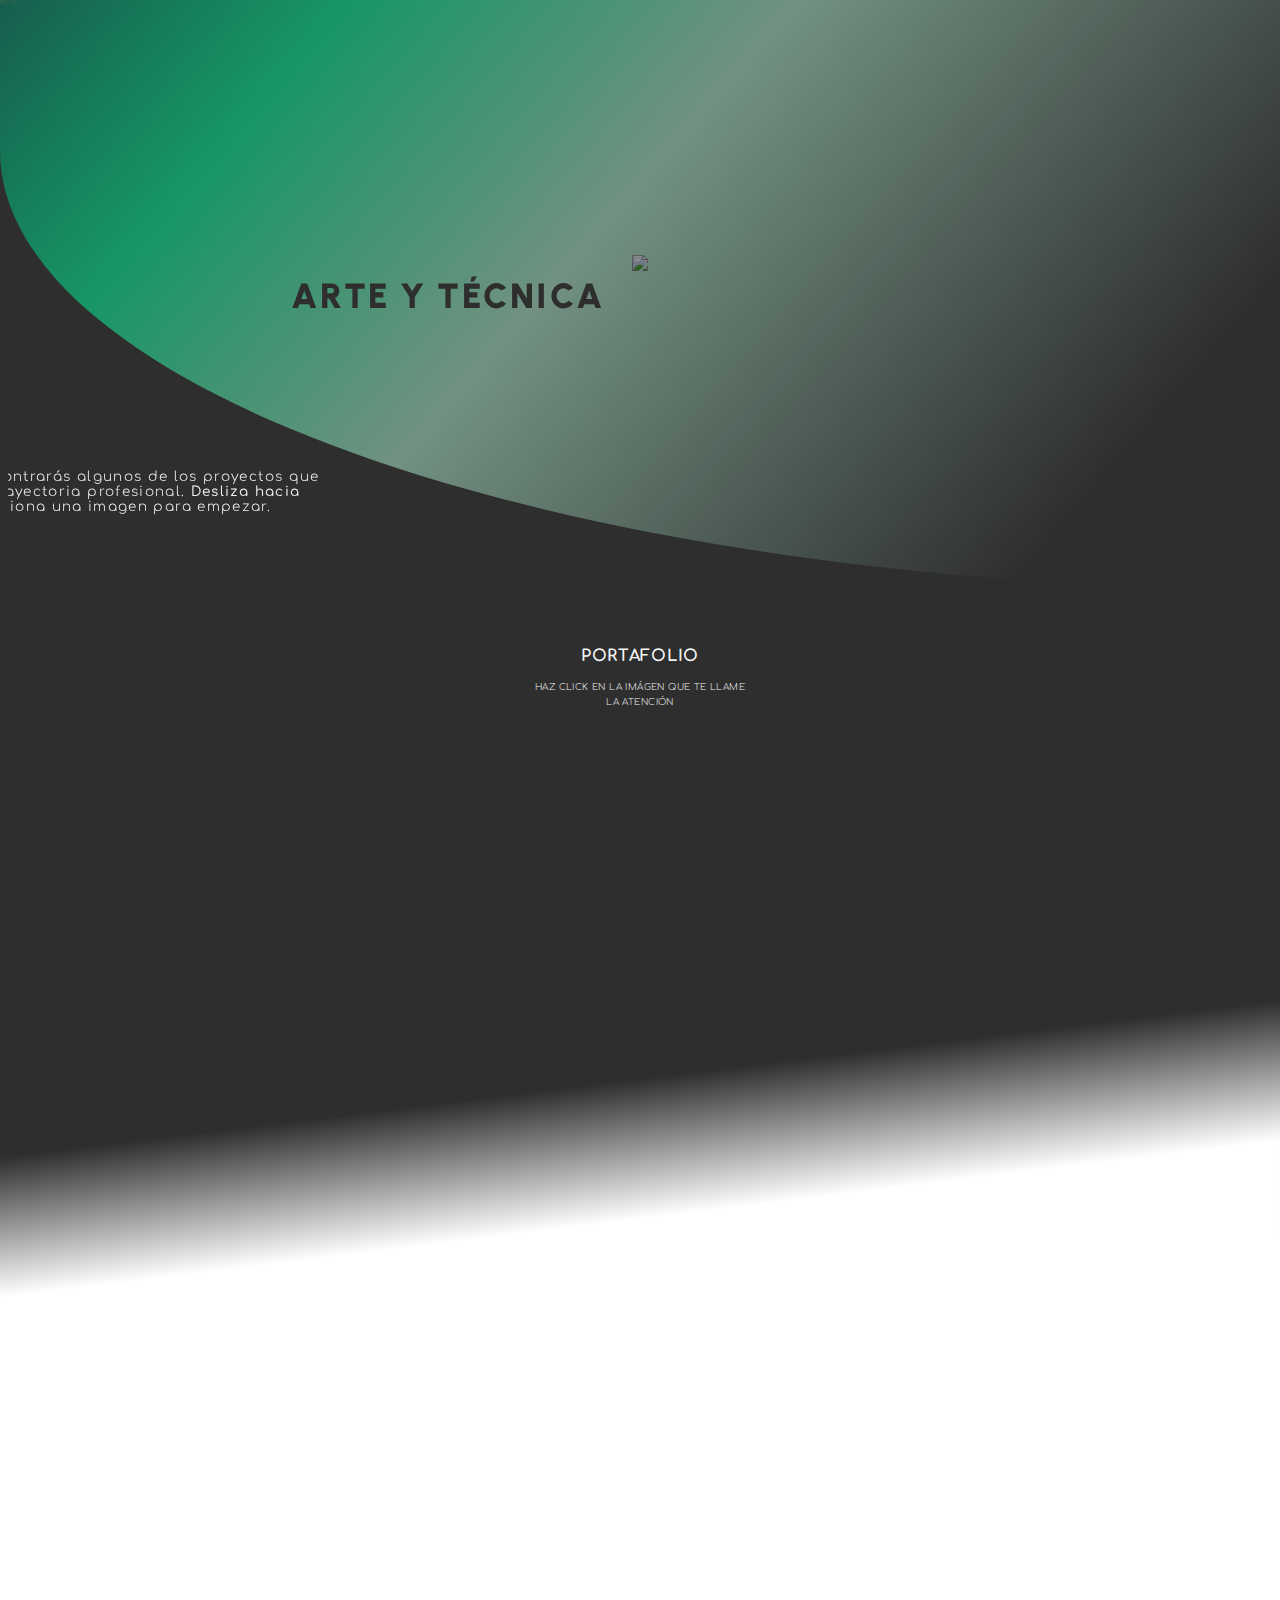
==== commit 250e9e37: "Rediseño y cambios en multimedia" ====
--- a/index.html
+++ b/index.html
@@ -8,18 +8,20 @@
 
 </head>
 <body>
+    <div class="backcabecera">
+        <img src="../gifs/cabecera portafolio arqui.gif" class="backcabeceraAnimación">
+    </div>
     <section id="Cabecera">
-        <div class="backcabecera"></div>
         <div id="cabecera1">
-            <h1 class="nombre hidden">David Alfonso López Castañeda</h1>
+            <h1 class="nombre hidden">Arte y técnica</h1>
             <div class="tarjetaNombre">
                 <div class="tarjetaNombreInterior">
                     <p class="descripciónNombre hidden">
-                        &nbsp&nbsp&nbsp David Alfonso López Castañeda
+                        &nbsp&nbsp&nbsp <b>David Alfonso López Castañeda</b>
                     </p>
                     <p class="descripciónNombre2 hidden">
-                        Arquitecto especializado en diseño gráfico y visualización arquitectónica, 
-                        modelado 3d, gestión de proyectos y resolución de problemas.
+                        Arquitecto especializado en <b>diseño gráfico</b> y <b>visualización arquitectónica</b>, 
+                        <b>modelado 3d</b>, gestión de proyectos y resolución de problemas.
                     </p>
                 </div>
             </div>
--- a/styles.css
+++ b/styles.css
@@ -7,7 +7,9 @@
     font-family: Arial, Helvetica, sans-serif;
     src: url("../fonts/Helvetica.TTF");
 }
-
+body {
+    background: linear-gradient(173deg, rgba(46,46,46,1) 25%, rgba(46,46,46,1) 33%, rgba(255,255,255,0) 37%);
+}
 #Cabecera{
     display: flex;
     flex-direction: column;
@@ -15,6 +17,7 @@
     margin: 0px;
     padding: 24px;
     overflow: hidden;
+    height: 900px;
 }
 .backcabecera{
     display: block;
@@ -23,9 +26,14 @@
     position: absolute;
     background: linear-gradient(131deg, rgb(0, 139, 109) 0%, rgb(0, 255, 157) 20%, rgb(181, 244, 213) 45%, rgba(227,244,181,0) 85%);
     border-radius: 10% 10% 0% 100% / 0% 0% 64% 73%;
-    transform: translateY(-48px);
+    transform: translate(-8px, -19px);
     z-index: 0;
     opacity: 50%;
+    overflow: hidden;
+}
+.backcabeceraAnimación{
+    width: 100%;
+    opacity: 20%;
 }
 #cabecera1{
     display: grid;
@@ -35,14 +43,15 @@
     height: 1000px;
 }
 .retrato{
-    height: 500px;
-    filter:drop-shadow(15px);
+    height: 200px;
     z-index: 3;
     transition: all .5s;
+    opacity: 10%;
+    grid-column: 4;
 }
 .retrato:hover{
-    height: 600px;
-    filter: brightness(110%);
+    height: 400px;
+    filter: brightness(50%);
 }
 .tarjetaNombre{
     height: 300px;
@@ -58,9 +67,9 @@
     opacity: 0%;
 }
 .tarjetaNombreExpand {
-    height: 400px;
-    width: 800px;
-    background-color: rgb(131, 207, 169, 0.35);
+    height: 233px;
+    width: 325px;
+    background-color: rgba(219, 219, 219, 0.25);
     border-radius: 4% 20% 20% 4% / 8% 30% 30% 7%;
     transform: translate(100px, -86px);
     box-shadow:4px 4px 4px rgba(0, 71, 56, 0.5);
@@ -81,7 +90,7 @@
     font-weight: 900;
     letter-spacing: 0.03em;
     width: 300px;
-    color: whitesmoke;
+    color: rgb(255, 225, 197);
     height: 43px;
     text-align: end;
 }
@@ -91,8 +100,8 @@
     font-weight: 300;
     letter-spacing: 0.03em;
     width: 298px;
-    color: rgb(109, 109, 109);
-    text-align: end;
+     text-align: end;
+    color: rgb(255, 255, 255);
 }
 .hidden{
     opacity: 0;
@@ -105,6 +114,14 @@
     filter: blur(0);
     transform: translateX(0);
 }
+.retrato.show{
+    opacity: 1;
+    filter: brightness(.55);
+}
+.retrato.show:hover{
+    opacity: .95;
+    filter: brightness(.75);
+}
 .cabecera2{
     display: flex;
     margin: 8px;
@@ -117,19 +134,23 @@
 }
 .nombre{
     font-family: "Urbanist";
-    font-size: 630px;
+    font-size: 530px;
     font-variant-caps: all-petite-caps;
     font-weight: 900;
     letter-spacing: 0.05em;
     margin: 0px;
     margin-top: 20px;
     padding: 0px;
-    height: 700px;
+    height: 400px;
     grid-column: 1;
-    color: white;
+    color: rgba(46,46,46,1);
     z-index: 2;
     transition: all .75s;
-    pointer-events:visibleFill
+    pointer-events:visibleFill;
+    grid-column: 1;
+    grid-row: 1;
+    transform: translate(-192px, 79px);
+    opacity: 100%;
 }
 /* .nombre:hover{
     font-size: 80px;
@@ -144,6 +165,7 @@
     padding: 0px;
     transition: font-size .25s;
     z-index: 3;
+    color: whitesmoke;
 }
 .portafolio:hover{
     font-size: 30px;
@@ -160,6 +182,7 @@
     text-align: center;
     transition:font-size 0.25s;
     z-index: 2;
+    color: whitesmoke;
 }
 .hazClick:hover {
     font-size: 15px;
@@ -221,7 +244,7 @@
 }
 .introGalería{
     font-family: "Comfortaa",cursive;
-    font-size: 17px;
+    font-size: 15px;
     font-variant-caps:titling-caps;
     font-weight: 100;
     letter-spacing: 0.1em;
@@ -231,13 +254,15 @@
     transition: all 0.5s;
     grid-column: 3;
     z-index: 3;
+    transform: translate(-558px, -23px);
+    color: whitesmoke;
 }
 .introGalería:hover {
     font-size: 20px;
 }
 .container{
     display: flex;
-    background-color: rgb(210, 210, 210);
+    background-color: rgb(255, 255, 255);
     background-size: cover;
     background-repeat: no-repeat;
     background-position: center center;
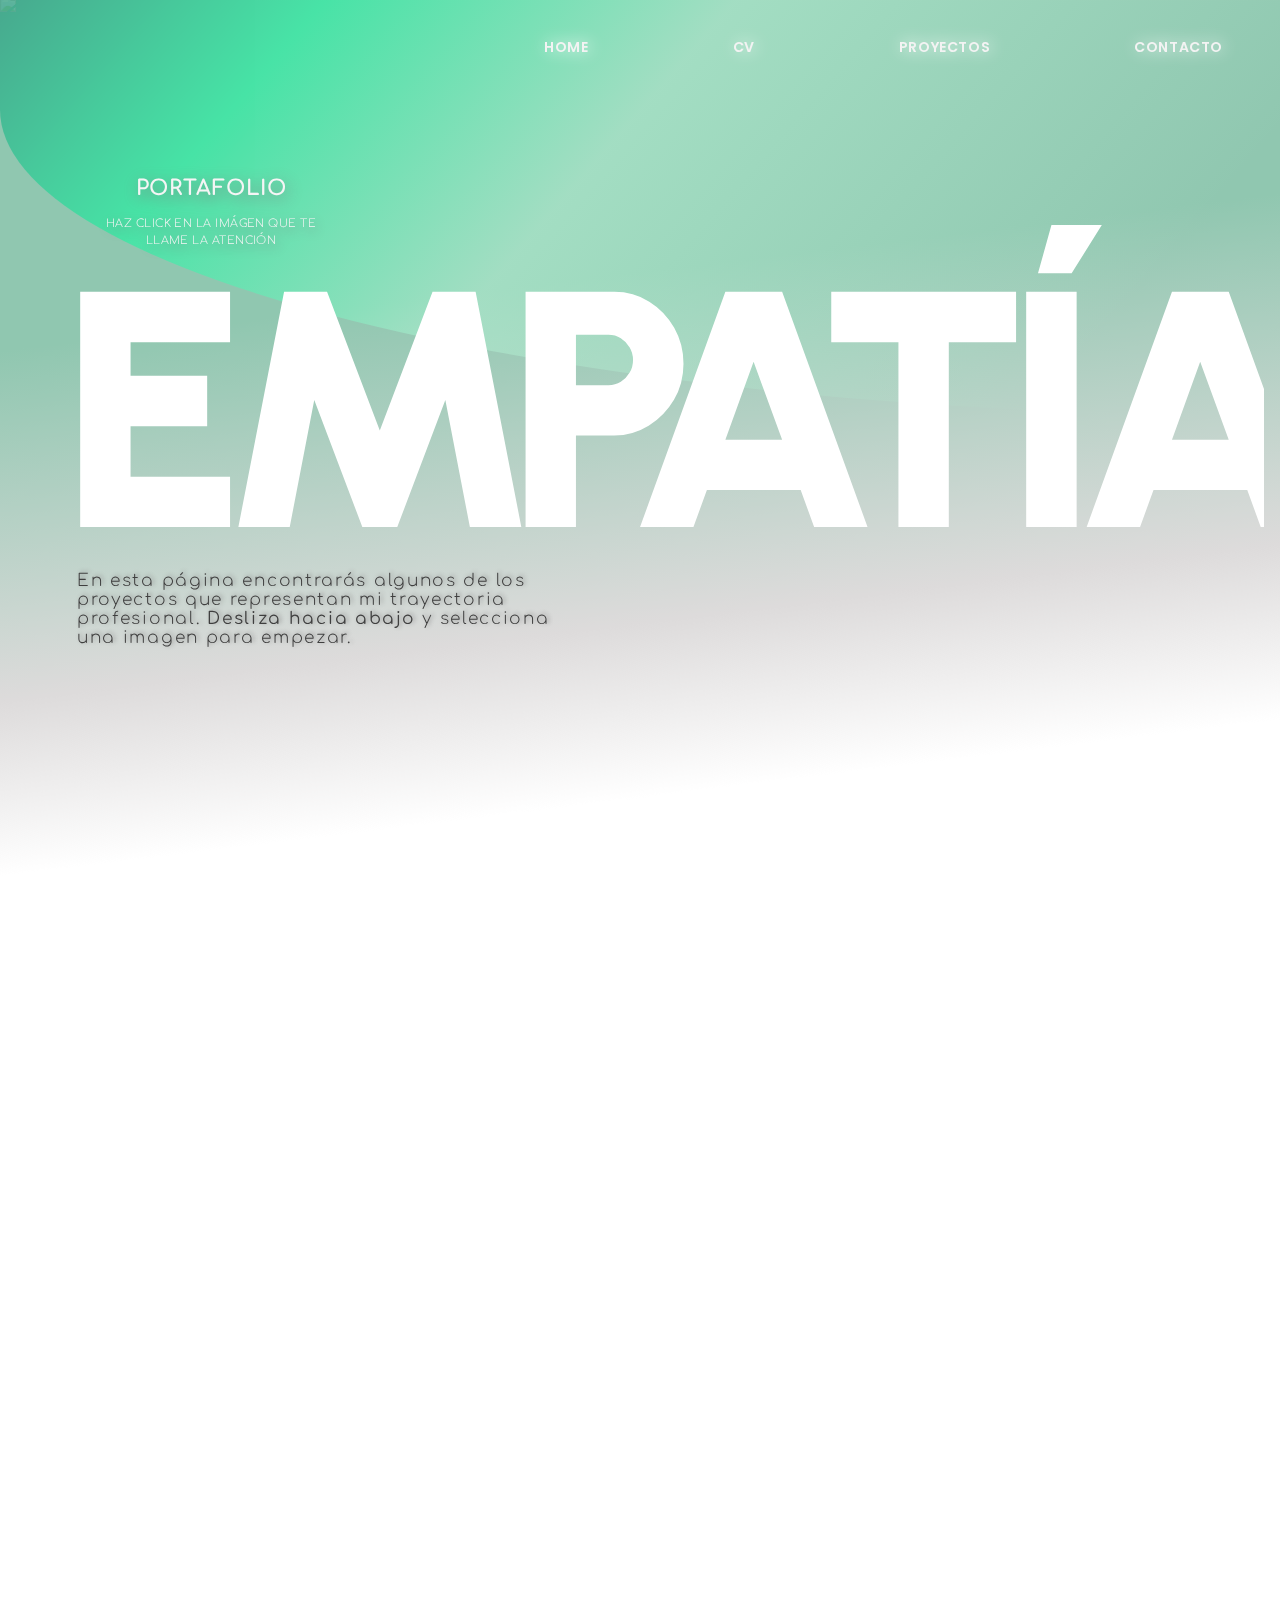
==== commit b3544912: "Rediseño, ajuste media y optimización de imágenes" ====
--- a/index.html
+++ b/index.html
@@ -3,29 +3,31 @@
     <head>
         <meta charset="utf-8">
         <title>David Alfonso López</title>
-        <link href="styles.css" rel="stylesheet"/>
+        <link href="./css/styles.css" rel="stylesheet"/>
         <script defer src="./js/portafolio.js"></script>
 
 </head>
 <body>
-    <div class="backcabecera">
-        <img src="../gifs/cabecera portafolio arqui.gif" class="backcabeceraAnimación">
-    </div>
     <section id="Cabecera">
+        <div class="backcabecera">
+            <img src="../gifs/cabecera portafolio arqui.gif" class="backcabeceraAnimación">
+        </div>
+        <header>
+            <div>
+                <img src="/ÍCONOS/Portafolio menú.svg" class="íconoÍndice">
+            </div>
+            <div class="índice">
+                <li class="botonIndice hidden"><a href="./" class="botonIndice">HOME</a></li>
+                <li class="botonIndice hidden"><a href="./CV.html" class="botonIndice">CV</a></li>
+                <li class="botonIndice hidden"><a href="./" class="botonIndice">PROYECTOS</a></li>
+                <li class="botonIndice hidden"><a href="./" class="botonIndice">CONTACTO</a></li>
+            </div>
+        </header>
+        <section >
+
+        </section>
         <div id="cabecera1">
-            <h1 class="nombre hidden">Arte y técnica</h1>
-            <div class="tarjetaNombre">
-                <div class="tarjetaNombreInterior">
-                    <p class="descripciónNombre hidden">
-                        &nbsp&nbsp&nbsp <b>David Alfonso López Castañeda</b>
-                    </p>
-                    <p class="descripciónNombre2 hidden">
-                        Arquitecto especializado en <b>diseño gráfico</b> y <b>visualización arquitectónica</b>, 
-                        <b>modelado 3d</b>, gestión de proyectos y resolución de problemas.
-                    </p>
-                </div>
-            </div>
-            <img src="./Index-Gallery/foto-portafolio.gif" class="retrato hidden"/>
+            <h1 class="nombre hidden"><span id="nombreI"></span></h1>
             <p class="introGalería hidden">
                 En esta página encontrarás algunos de los proyectos que representan mi trayectoria profesional. <b>Desliza hacia abajo</b> y selecciona una imagen para empezar.
             </p>
@@ -33,35 +35,21 @@
                 <h2 class="portafolio">Portafolio</h2>
                 <h3 class="hazClick">HAZ CLICK EN LA IMÁGEN QUE TE LLAME LA ATENCIÓN</h3>
             </div>
-            <div>
-                <img src="/ÍCONOS/Portafolio menú.svg" class="íconoÍndice">
-            </div>
         </div>
-        <div class="índice">
-<!--             <a href="./" class="botonIndice">HOME</a>
-            <a href="./" class="botonIndice">CV</a>
-            <a href="./" class="botonIndice">PROYECTOS</a>
-            <a href="./" class="botonIndice">CONTACTO</a> -->
-            <li class="botonIndice hidden"><a href="./" class="botonIndice">HOME</a></li>
-            <li class="botonIndice hidden"><a href="./" class="botonIndice">CV</a></li>
-            <li class="botonIndice hidden"><a href="./" class="botonIndice">PROYECTOS</a></li>
-            <li class="botonIndice hidden"><a href="./" class="botonIndice">CONTACTO</a></li>
-        </div>
-
     </section>
     <section id="muestra" class = "hidden">
 
         <div>
         <div id="galería">
             <div class="container">
-
+                
             </div>
             <div id="galería1">
                 <img class="imagen1 img" src="./Index-Gallery/1.png">
                 <img class="imagen1 img" src="./Index-Gallery/3.jpg">
                 <img class="imagen1 img" src="./Index-Gallery/5.jpg">
                 <img class="imagen1 img" src="./Index-Gallery/7.png">
-
+                
             </div>
             <div id="galería2">
                 <img class="imagen img" src="./Index-Gallery/2.png">
@@ -84,27 +72,29 @@
         </div>
         
         <div id="galeríaCel">
+            <div class="container2">
+            </div>
             <div id="galería4">
-                <img class="imagen1" src="./Index-Gallery/1.png">
-                <img class="imagen1" src="./Index-Gallery/3.jpg">
-                <img class="imagen1" src="./Index-Gallery/5.jpg">
-                <img class="imagen1" src="./Index-Gallery/7.png">
-                <img class="imagen" src="./Index-Gallery/14.png">
-                <img class="imagen" src="./Index-Gallery/15.jpg">
-                <img class="imagen" src="./Index-Gallery/10.png">
-                <img class="imagen" src="./Index-Gallery/11.png">
-                <img class="imagen" src="./Index-Gallery/12.png">
+                <img class="imagen4 img" src="./Index-Gallery/1.png">
+                <img class="imagen4 img" src="./Index-Gallery/3.jpg">
+                <img class="imagen4 img" src="./Index-Gallery/5.jpg">
+                <img class="imagen4 img" src="./Index-Gallery/7.png">
+                <img class="imagen4 img" src="./Index-Gallery/14.png">
+                <img class="imagen4 img" src="./Index-Gallery/15.jpg">
+                <img class="imagen4 img" src="./Index-Gallery/10.png">
+                <img class="imagen4 img" src="./Index-Gallery/11.png">
+                <img class="imagen4 img" src="./Index-Gallery/12.png">
             </div>
             <div id="galería5">
-                <img class="imagen" src="./Index-Gallery/2.png">
-                <img class="imagen" src="./Index-Gallery/4.png">
-                <img class="imagen" src="./Index-Gallery/8.png">
-                <img class="imagen" src="./Index-Gallery/9.png">
-                <img class="imagen" src="./Index-Gallery/16.png">
-                <img class="imagen" src="./Index-Gallery/17.png">
-                <img class="imagen" src="./Index-Gallery/18.png">
-                <img class="imagen" src="./Index-Gallery/6.png">
-                <img class="imagen" src="./Index-Gallery/13.png">
+                <img class="imagen5 img" src="./Index-Gallery/2.png">
+                <img class="imagen5 img" src="./Index-Gallery/4.png">
+                <img class="imagen5 img" src="./Index-Gallery/6.png">
+                <img class="imagen5 img" src="./Index-Gallery/8.png">
+                <img class="imagen5 img" src="./Index-Gallery/9.png">
+                <img class="imagen5 img" src="./Index-Gallery/16.png">
+                <img class="imagen5 img" src="./Index-Gallery/17.png">
+                <img class="imagen5 img" src="./Index-Gallery/18.png">
+                <img class="imagen5 img" src="./Index-Gallery/13.png">
             </div>
             <div id="galería3">
             </div>
--- a/css/styles.css
+++ b/css/styles.css
@@ -0,0 +1,893 @@
+@import url('https://fonts.googleapis.com/css2?family=Comfortaa:wght@300&family=Poppins:ital,wght@0,100;0,200;0,400;0,600;0,900;1,100;1,900&family=Urbanist:wght@900&display=swap');
+@font-face {
+    font-family: "Montserrat";
+    src: url("../fonts/Montserrat.TTF");
+}
+@font-face {
+    font-family: Arial, Helvetica, sans-serif;
+    src: url("../fonts/Helvetica.TTF");
+}
+body {
+    background: linear-gradient(173deg, rgb(144 199 176) 20%, rgb(221 219 219) 30%, rgba(255,255,255,0) 35%);
+    width: 100%;
+}
+#Cabecera{
+    display: flex;
+    flex-direction: column;
+    align-items: center;
+    margin: 0px;
+    padding: 24px;
+    overflow: hidden;
+    height: 900px;
+}
+header {
+    position: fixed;
+    top: 0;
+    left: 0;
+    width: 100%;
+    display: flex;
+    justify-content: space-between;
+    transition: .6s;
+    z-index: 5;
+    padding: 15px;
+    background: rgb(255 255 255 / 0%);
+    filter: drop-shadow(2px 0px 8px white);
+}
+header.sticky{
+    padding: 5px 100px;
+    background:rgb(75, 75, 75);
+    opacity: 50%
+}
+header.sticky:hover{
+    padding: 5px 120px;
+    background:rgb(75, 75, 75);
+    opacity: 100%
+}
+.índice {
+    display: flex;
+    flex-direction: row;
+    align-items: center;
+    transition: gap .25s;
+    transition-delay: 1s;
+    position: relative;
+    margin-bottom: 15px;
+    z-index: 2;
+    box-sizing: border-box;
+}
+
+.índice a {
+    -webkit-text-fill-color: rgb(243, 243, 243);
+    transition:border-bottom 0.15s, padding-bottom 0.3s, width 0.2s;
+}
+.índice a:hover {
+    -webkit-text-fill-color: rgb(205, 255, 238);
+    padding-bottom: 12px;
+    border-bottom: 2px solid rgb(205, 255, 238);
+    filter: drop-shadow(2px 0px 24px rgb(230, 252, 246));
+}
+
+.íconoÍndice{
+    display: none;
+    image-rendering: optimizeSpeed;
+    height: 180px;
+    z-index: 4;
+}
+.botonIndice{
+    font-family: "Poppins";
+    font-size: 25px;
+    font-variant-caps: all-petite-caps;
+    font-weight: 600;
+    letter-spacing: 0.03em;
+    margin-top: 0px;
+    padding-top: 15px;
+    padding-left: 36px;
+    padding-right: 36px;
+    border-style: none;
+    background-color: transparent;
+    text-decoration: none;
+    list-style-type: none;
+}
+.índice:hover > .botonIndice{
+    opacity: .35;
+}
+.índice:hover > .botonIndice:hover{
+    opacity: 1;
+}
+.backcabecera{
+    display: block;
+    height: 600px;
+    width: 100%;
+    position: absolute;
+    background: linear-gradient(131deg, rgb(0, 139, 109) 0%, rgb(0, 255, 157) 20%, rgb(181, 244, 213) 45%, rgba(227,244,181,0) 85%);
+    border-radius: 10% 10% 0% 100% / 0% 0% 64% 73%;
+    transform: translate(-8px, -36px);
+    z-index: 0;
+    opacity: 50%;
+    overflow: hidden;
+}
+.backcabeceraAnimación{
+    width: 100%;
+    opacity: 20%;
+}
+#cabecera1{
+    display: grid;
+    grid-template-columns: 400px auto;
+    align-items: center;
+    justify-content: center;
+    height: 1000px;
+}
+.retrato{
+    height: 200px;
+    z-index: 3;
+    transition: all .5s;
+    opacity: 10%;
+    grid-column: 4;
+}
+.retrato:hover{
+    height: 400px;
+    filter: brightness(100%);
+}
+.retrato.show {
+    opacity: .65;
+    filter: brightness(1.15);
+}
+.retrato.show:hover{
+    opacity: .95;
+    filter: brightness(.95);
+}
+.hidden{
+    opacity: 0;
+    filter: blur(24px);
+    transform: translateX(-100%);
+    transition: all 1.25s;
+}
+.show{
+    opacity: 1;
+    filter: blur(0);
+    transform: translateX(0);
+}
+.cabecera2{
+    display: flex;
+    margin: 8px;
+    flex-direction: column;
+    align-items: center;
+    padding: 10px;
+    grid-column: 1 / 4;
+    grid-row: 2;
+    width: 100%;
+    transform: translate(37px, 21px);
+}
+.nombre {
+    font-family: "Urbanist";
+    font-size: 530px;
+    font-variant-caps: all-petite-caps;
+    font-weight: 900;
+    letter-spacing: -0.06em;
+    margin: 0px;
+    margin-top: 20px;
+    padding: 0px;
+    height: 400px;
+    grid-column: 1;
+    color: rgb(255, 255, 255);
+    z-index: 2;
+    transition: all .75s;
+    pointer-events: visibleFill;
+    grid-column: 1;
+    grid-row: 1;
+    transform: translate(-321px, 32px);
+    opacity: 100%;
+}
+/* .nombre:hover{
+    font-size: 80px;
+} */
+.portafolio{
+    font-family: "Comfortaa",cursive;
+    font-size: 35px;
+    font-variant-caps: all-petite-caps;
+    font-weight: 300;
+    letter-spacing: 0.03em;
+    margin: 12px;
+    padding: 0px;
+    transition: font-size .25s;
+    z-index: 3;
+    color: whitesmoke;
+    filter: drop-shadow(2px 4px 8px grey);
+}
+.portafolio:hover{
+    font-size: 50px;
+}
+.hazClick{
+    font-family: "Comfortaa",cursive;
+    font-size: 12px;
+    font-variant-caps: all-petite-caps;
+    font-weight: 300;
+    letter-spacing: 0.03em;
+    margin: 0px;
+    padding: 0px;
+    width: 220px;
+    text-align: center;
+    transition:font-size 0.25s;
+    z-index: 2;
+    color: whitesmoke;
+    filter: drop-shadow(2px 4px 6px grey);;
+}
+.hazClick:hover {
+    font-size: 15px;
+}
+
+#muestra{
+    display: flex;
+    flex-direction: column;
+    align-items: center;
+    margin: 24px;
+    margin-top: 30px;
+}
+.introGalería{
+    font-family: "Comfortaa";
+    font-size: 15px;
+    font-variant-caps:titling-caps;
+    font-weight: 100;
+    letter-spacing: 0.1em;
+    margin-bottom: 50px;
+    padding: 0px;
+    width: 480px;
+    transition: all 0.5s;
+    grid-column: 3;
+    z-index: 3;
+    transform: translate(-693px, 443px);
+    color: rgb(63, 63, 63);
+    filter: drop-shadow(2px -1px 2px rgb(139, 139, 139));
+}
+.introGalería:hover {
+    font-size: 20px;
+}
+.container{
+    display: flex;
+    background-color: rgb(255, 255, 255);
+    background-size: cover;
+    background-repeat: no-repeat;
+    background-position: center center;
+    position: absolute;
+    height: 1475px;
+    width: 786px;
+    transform: translate(-8px, -8px);
+    opacity: 20%;
+    border-radius: 83px;
+    transition: all .5s cubic-bezier(0.42, 0, 0.42, 1.57);
+    transition-delay: all .25s;
+    filter: saturate(50%);
+}
+.contain1{
+    width: 1795px;
+    height: 1000px;
+    transform: translate(-300px, 48px);
+}
+.contain2{
+    width: 1795px;
+    height: 1000px;
+    transform: translate(-310px, 8px);
+}
+.contain3{
+    width: 903px;
+    height: 1623px;
+    transform: translate(-480px, -8px);
+}
+.contain4{
+    width: 1795px;
+    height: 1100px;
+    transform: translate(-360px, 133px);
+}
+.contain5{
+    width: 1795px;
+    height: 630px;
+    transform: translate(-300px, 733px);
+}
+.contain6{
+    width: 1775px;
+    height: 1000px;
+    transform: translate(-300px, 533px);
+}
+#galería{
+    display: flex;
+    flex-direction:row;
+    column-gap: 10px;
+    row-gap: 10px;
+    align-items: flex-start;
+    transition-delay: .25s;
+}
+#galeríaCel{
+    display: none;
+}
+#galería1{
+    display: flex;
+    flex-direction: column;
+    align-items: flex-end;
+    column-gap: 10px;
+    row-gap: 20px;
+    position:relative;
+    transition-delay: .5s;
+}
+#galería2{
+    display: flex;
+    flex-direction: column;
+    align-items: center;
+    column-gap: 10px;
+    row-gap: 15px;
+    position:relative;
+    transition-delay: .75s;
+}
+#galería3{
+    display: flex;
+    flex-direction: column;
+    align-items: flex-start;
+    column-gap: 10px;
+    row-gap: 15px;
+    position:relative;
+    transition-delay: 1s;
+}
+.imagen{
+    width: 250px;
+    height: 200px;
+    border-radius: 75px;
+    object-fit: cover;
+    object-position: left center;
+    transition: width .75s, height .75s, object-fit 0.5s, border-radius 0.5s;
+    transition-delay: .25s;
+    overflow: hidden;
+    box-shadow:1px 1px 5px rgb(172, 185, 165)
+}
+.imagen1{
+    width: 250px;
+    height: 357.5px;
+    border-radius: 75px;
+    object-fit: cover;
+    object-position: left center;
+    overflow: hidden;
+    transition: width .75s, height .75s, object-fit 0.5s, border-radius 0.5s;
+    transition-delay: .25s;
+    box-sizing: border-box;
+    box-shadow:1px 1px 5px rgb(172, 185, 165)
+}
+.imagen2{
+    width: 250px;
+    height: 357.5px;
+    border-radius: 75px;
+    object-fit: cover;
+    object-position: left center;
+    overflow: hidden;
+    transition: width .75s, height .75s, object-fit 0.5s, border-radius 0.5s;
+    transition-delay: .25s;
+    box-sizing: border-box;
+    box-shadow:1px 1px 5px rgb(172, 185, 165)
+}
+.imagen3{
+    width: 250px;
+    height: 173.5px;
+    border-radius: 75px;
+    object-fit: cover;
+    object-position: left center;
+    transition: width .75s, height .75s, object-fit 0.5s, border-radius 0.5s;
+    transition-delay: .25s;
+    overflow: hidden;
+    box-shadow:1px 1px 5px rgb(172, 185, 165)
+}
+.imagen:hover{
+    width: 700px;
+    height: 350px;
+    border-radius: 10px;
+    object-position: center;
+}
+.imagen3:hover{
+    width: 600px;
+    height: 350px;
+    border-radius: 10px;
+    object-position: center;
+}
+.imagen2:hover{
+    width: 400px;
+    height: 600px;
+    border-radius: 10px;
+    object-position: center;
+}
+.imagen1:hover{
+    width: 700px;
+    height: 357.5px;
+    border-radius: 10px;
+    object-position: center;
+}
+
+@media (max-width:1800px) {
+    .container{
+        display: flex;
+        background-color: rgb(255, 255, 255);
+        background-size: cover;
+        background-repeat: no-repeat;
+        background-position: center center;
+        position: absolute;
+        height: 1475px;
+        width: 786px;
+        transform: translate(-8px, -8px);
+        opacity: 20%;
+        border-radius: 83px;
+        transition: all .5s cubic-bezier(0.42, 0, 0.42, 1.57);
+        transition-delay: all .25s;
+        filter:blur(0px);
+    }
+    .contain1 {
+        width: 1550px;
+        height: 750px;
+        transform: translate(-167px, 48px);
+    }
+    .contain2 {
+        width: 1494px;
+        height: 800px;
+        transform: translate(-139px, 8px);
+    }
+    .contain3{
+        width: 703px;
+        height: 1423px;
+        transform: translate(-289px, -8px);
+    }
+    .contain4 {
+        width: 1500px;
+        height: 800px;
+        transform: translate(-188px, 133px);
+    }
+    .contain5 {
+        width: 1525px;
+        height: 515px;
+        transform: translate(-152px, 733px);
+    }
+    .contain6 {
+        width: 1517px;
+        height: 800px;
+        transform: translate(-154px, 761px);
+    }
+}
+@media (max-width:1550px) {
+    .introGalería{
+        transform: translate(-648px, 444px);
+    }
+    .container{
+        display: flex;
+        background-color: rgb(255, 255, 255);
+        background-size: cover;
+        background-repeat: no-repeat;
+        background-position: center center;
+        position: absolute;
+        height: 1475px;
+        width: 786px;
+        transform: translate(-8px, -8px);
+        opacity: 20%;
+        border-radius: 83px;
+        transition: all .5s cubic-bezier(0.42, 0, 0.42, 1.57);
+        transition-delay: all .25s;
+        filter:blur(0px);
+    }
+    .contain1 {
+        width: 1350px;
+        height: 650px;
+        transform: translate(-65px, 48px);
+    }
+    .contain2 {
+        width: 1394px;
+        height: 700px;
+        transform: translate(-88px, 8px);
+    }
+    .contain3 {
+        width: 603px;
+        height: 1023px;
+        transform: translate(-221px, -8px);
+    }
+    .contain4 {
+        width: 1300px;
+        height: 700px;
+        transform: translate(-92px, 133px);
+    }
+    .contain5 {
+        width: 1325px;
+        height: 455px;
+        transform: translate(-50px, 733px);
+    }
+    .contain6 {
+        width: 1317px;
+        height: 700px;
+        transform: translate(-99px, 761px);
+    }
+}
+@media (max-width:1400px) {
+    body{
+        background: linear-gradient(173deg, rgb(144 199 176) 10%, rgb(221 219 219) 20%, rgba(255,255,255,0) 25%);
+        width: 100%;
+    }
+    #cabecera1 {
+        display: flex;
+        align-items: flex-start;
+        height: 640px;
+        flex-direction: column;
+        row-gap: 24px;
+        margin-bottom: -33px;
+        overflow: hidden;
+        width: 100%;
+    }
+    header.sticky {
+        padding: 5px 19%;
+        opacity: 75%;
+    }
+    header.sticky:hover{
+        padding: 8px 21%;
+        opacity: 100%
+    }
+    .cabecera2 {
+        transform: translate(-455px, -280px);
+        z-index: 3;
+    }
+    .backcabecera {
+        height: 420px;
+    }
+    .nombre {
+        font-size: 480px;
+        font-weight: 900;
+        display: flex;
+        height: 50px;
+        transform: translate(28px, -107px);
+    }
+    .nombreEIcono{
+        display: flex;
+    }
+    .tarjetaNombreExpand {
+        transform: translate(316px, -26px);
+    }
+    .retrato.show {
+        transform: translate(27px, -33px);
+    }
+    .retrato.show:hover {
+        transform: translate(-169px, 82px);
+    }
+    .portafolio {
+        font-size: 30px;
+        font-weight: 900;
+    }
+    .portafolio:hover{
+        font-size: 35px;
+    }
+    .hazClick{
+        font-size: 15px;
+    }
+    .hazClick:hover{
+        font-size: 20px;
+    }
+    .introGalería {
+        font-size: 17px;
+        text-align: start;
+        transform: translate(45px, 302px);
+    }
+    .introGalería:hover{
+        font-size: 2vh;
+    }
+    #galería{
+        display: none;
+    }
+    .container2{
+        display: flex;
+        position: absolute;
+        height: 2352px;
+        width: 521px;
+        background-size: cover;
+        background-repeat: no-repeat;
+        background-position: center center;
+        background-color: rgb(255, 255, 255);
+        z-index: 0;
+        transform: translate(-5px, 0px);
+        border-radius: 52px;
+        opacity: 20%;
+        transition: all .5s cubic-bezier(0.42, 0, 0.42, 1.57);
+        transition-delay: all .25s;
+        filter: saturate(50%);
+    }
+    .contain7{
+        width: 1150px;
+        height: 627px;
+        transform: translate(-205px, 10px);
+    }
+    .contain8 {
+        width: 1150px;
+        height: 680px;
+        transform: translate(-205px, 823px);
+    }
+    .contain9{
+        width: 1150px;
+        height: 627px;
+        transform: translate(-205px, 1641px);
+    }
+    .contain10 {
+        width: 1150px;
+        height: 387px;
+        transform: translate(-205px, 532px);
+    }
+    .contain11 {
+        width: 553px;
+        height: 894px;
+        transform: translate(401px, 570px);
+    }
+    #galeríaCel {
+        display: flex;
+        flex-direction: row;
+        column-gap: 10px;
+        row-gap: 10px;
+        transform: translateY(-240px);
+        z-index: 1;
+    }
+    #galería4{
+        display: flex;
+        flex-direction: column;
+        align-items: flex-end;
+        z-index: 2;
+    }
+    #galería5{
+        display: flex;
+        flex-direction: column;
+        align-items: flex-start;
+        z-index: 2;
+    }
+    .imagen4{
+        width: 250px;
+        height: 250px;
+        border-radius: 50px;
+        margin-top: 10px;
+        border-radius: 75px;
+        object-fit: cover;
+        object-position: left center;
+        transition: width .75s, height .75s, object-fit 0.5s, border-radius 0.5s;
+        transition-delay: .25s;
+        overflow: hidden;
+        box-shadow:1px 1px 5px rgb(172, 185, 165)
+    }
+    .imagen5{
+        width: 250px;
+        height: 250px;
+        border-radius: 50px;
+        margin-top: 10px;
+        border-radius: 75px;
+        object-fit: cover;
+        object-position: left center;
+        transition: width .75s, height .75s, object-fit 0.5s, border-radius 0.5s;
+        transition-delay: .25s;
+        overflow: hidden;
+        box-shadow:1px 1px 5px rgb(172, 185, 165)
+    }
+    .imagen4:hover{
+        width: 500px;
+        height: 300px;
+        border-radius: 10px;
+        object-position: center;
+    }
+    .imagen5:hover{
+        width: 500px;
+        height: 300px;
+        border-radius: 10px;
+        object-position: center;
+    }
+    .botonIndice{
+        font-size: 20px;
+    }
+}
+@media (max-width:1200px) {
+    body {
+        background: linear-gradient(173deg, rgb(144 199 176) 20%, rgb(221 219 219) 30%, rgba(255,255,255,0) 35%);
+        width: 100%
+    }
+    .backcabecera{
+        width: 100%;
+    }
+    header {
+        position: fixed;
+        top: 0;
+        left: 0;
+        width: 100%;
+        display: flex;
+        justify-content: space-between;
+        transition: .6s;
+        z-index: 5;
+        padding: 0px;
+        background: rgb(255 255 255 / 0%);
+        filter: drop-shadow(2px 0px 8px white);
+        flex-direction: column;
+        align-items: center;
+    }
+    header.sticky {
+        padding: -3px 0%
+    }
+    header.sticky:hover {
+        padding: 8px 0%;
+        opacity: 100%;
+    }
+    .íconoÍndice{
+        display: block;
+        image-rendering: optimizeSpeed;
+        opacity: 50%;
+        height: 100px;
+        transition: all 0.75s cubic-bezier(0.63,-0.79, 0.35, 1.59);
+        margin-bottom: 25px;
+        filter: drop-shadow(2px 4px 6px green);
+    }
+    .íconoÍndice:hover {
+        filter: brightness(200%);
+        filter: drop-shadow(0 0 30px rgb(192, 238, 174));
+        opacity: 75%;
+    }
+    .índice{
+        display: none;
+        flex-direction: column;
+        align-items: center;
+        justify-content: center;
+        width: 150px;
+        height: 20px;
+        transition: all 0.75s cubic-bezier(0.42,-0.23, 0.85, 2);
+        text-align: center;
+        margin-top: -10px;
+        gap: 0px;
+    }
+    .botonIndice {
+        font-size: 25px;
+        font-weight: 900;
+        transition: margin-top 0.5s;
+        height: 32px;
+        transition: all 0.5s cubic-bezier(0.42,-0.23, 0.85, 2);
+        color:antiquewhite
+    }
+    .botonIndice a:hover{
+        transform: translateY(10px);
+        transition: all 0.55s;
+    }
+    
+    .índice a {
+    -webkit-text-fill-color: rgb(231 231 231);
+    }
+    .índice a:hover {
+        -webkit-text-fill-color: rgb(84, 88, 83);
+        padding-bottom: 4px;
+        border-bottom: 2px solid black;
+        font-size: 24px;
+    }
+    .índice a:hover {
+        height: 40px;
+    }
+    .índice.active {
+        display: flex;
+        height: 250px;
+        margin-top: 0px;
+        justify-content: flex-start;
+        gap: 15px;
+        height: 220px;
+    }
+    .botonIndice .hidden {
+        transform: translateY(100);
+    }
+    .botonIndice .show {
+        transform: translateY(0);
+    }
+    .íconoÍndice.active {
+        height: 46px;
+        filter: drop-shadow(0px 0px 6px red);
+        opacity: 30%;
+    }
+    #muestra {
+        display: flex;
+        flex-direction: column;
+        align-items: center;
+        margin: 24px;
+        margin-top: -18px;
+    }
+    .brillo{
+        animation: brigtness 3s ease-in-out;
+    }
+    @keyframes brigtness {
+        0% {
+            filter: drop-shadow(0 0 30px rgb(74, 219, 17));
+            opacity: 0%;
+        }
+        10% {
+            opacity: 100%;
+        }
+        25% {
+            filter: drop-shadow(0 0 3px rgb(192, 238, 174));
+        }
+        50% {
+            filter: drop-shadow(0 0 30px rgb(192, 238, 174));
+            opacity: 75%;
+        }
+        75% {
+            filter: drop-shadow(0 0 60px rgb(192, 238, 174));
+            opacity: 100%;
+        }
+        100% {
+            filter: drop-shadow(2px 4px 6px green);
+            image-rendering: optimizeSpeed;
+            opacity: 50%;
+        }
+
+    }
+    .introGalería {
+        transform: translate(0px, 209px);
+        text-align: center;
+        width: 774px;
+        color: white;
+        font-size: 30px;
+    }
+    .introGalería:hover{
+        font-size: 30px;
+    }
+    .tarjetaNombre{
+        transform: translate(167px, -460px);
+    }
+    #Cabecera {
+        display: flex;
+        flex-direction: column;
+        margin: 24px;
+        background: rgb(34,193,195);
+        background: linear-gradient(180deg, rgba(137, 194, 180, 0.25) 0%, rgba(253,187,45,0.15) 20%, rgba(255,255,255,0) 70%);
+        border-radius: 20px;
+        box-shadow: -10px -10px 30px rgb(109 134 128 / 10%);
+        position: relative;
+        height: 1696px;
+        align-items: flex-start;
+    }
+    #cabecera1 {
+        display: flex;
+        align-items: center;
+        justify-content: center;
+        height: 50%;
+        flex-direction: column;
+        row-gap: 50px;
+        margin-top: 50px;
+        margin-bottom: 50px;
+    }
+    .cabecera2 {
+        transform: translate(-23px, 147px);
+        z-index: 3;
+    }
+    .retrato{
+        height: 333px;
+    }
+    .retrato.show{
+        filter: brightness(.7)
+    }
+    .retrato.show:hover{
+        transform: translate(-156px, 24px);
+        filter: brightness(.85);
+    }
+    .tarjetaNombreExpand{
+        height: 523px;
+        width: 387px;
+    }
+    .tarjetaNombreInterior {
+        display: flex;
+        width: 200px;
+        height: 200px;
+        flex-direction: column-reverse;
+        transform: translate(147px,284px);
+        align-items: flex-end;
+    }
+    .descripciónNombre {
+        font-size: 43px;
+    }
+    .descripciónNombre2 {
+        font-size: 27px;
+    }
+    .nombre {
+        text-align: center;
+        height: 75px;
+        transform: translate(23px, -111px);
+        font-size: 300px;
+        opacity: 15%;
+        letter-spacing: -20px;
+    }
+    .portafolio{
+        font-size: 30px;
+        font-weight: 900;
+    }
+    .portafolio:hover{
+        font-size: 25px;
+    }
+}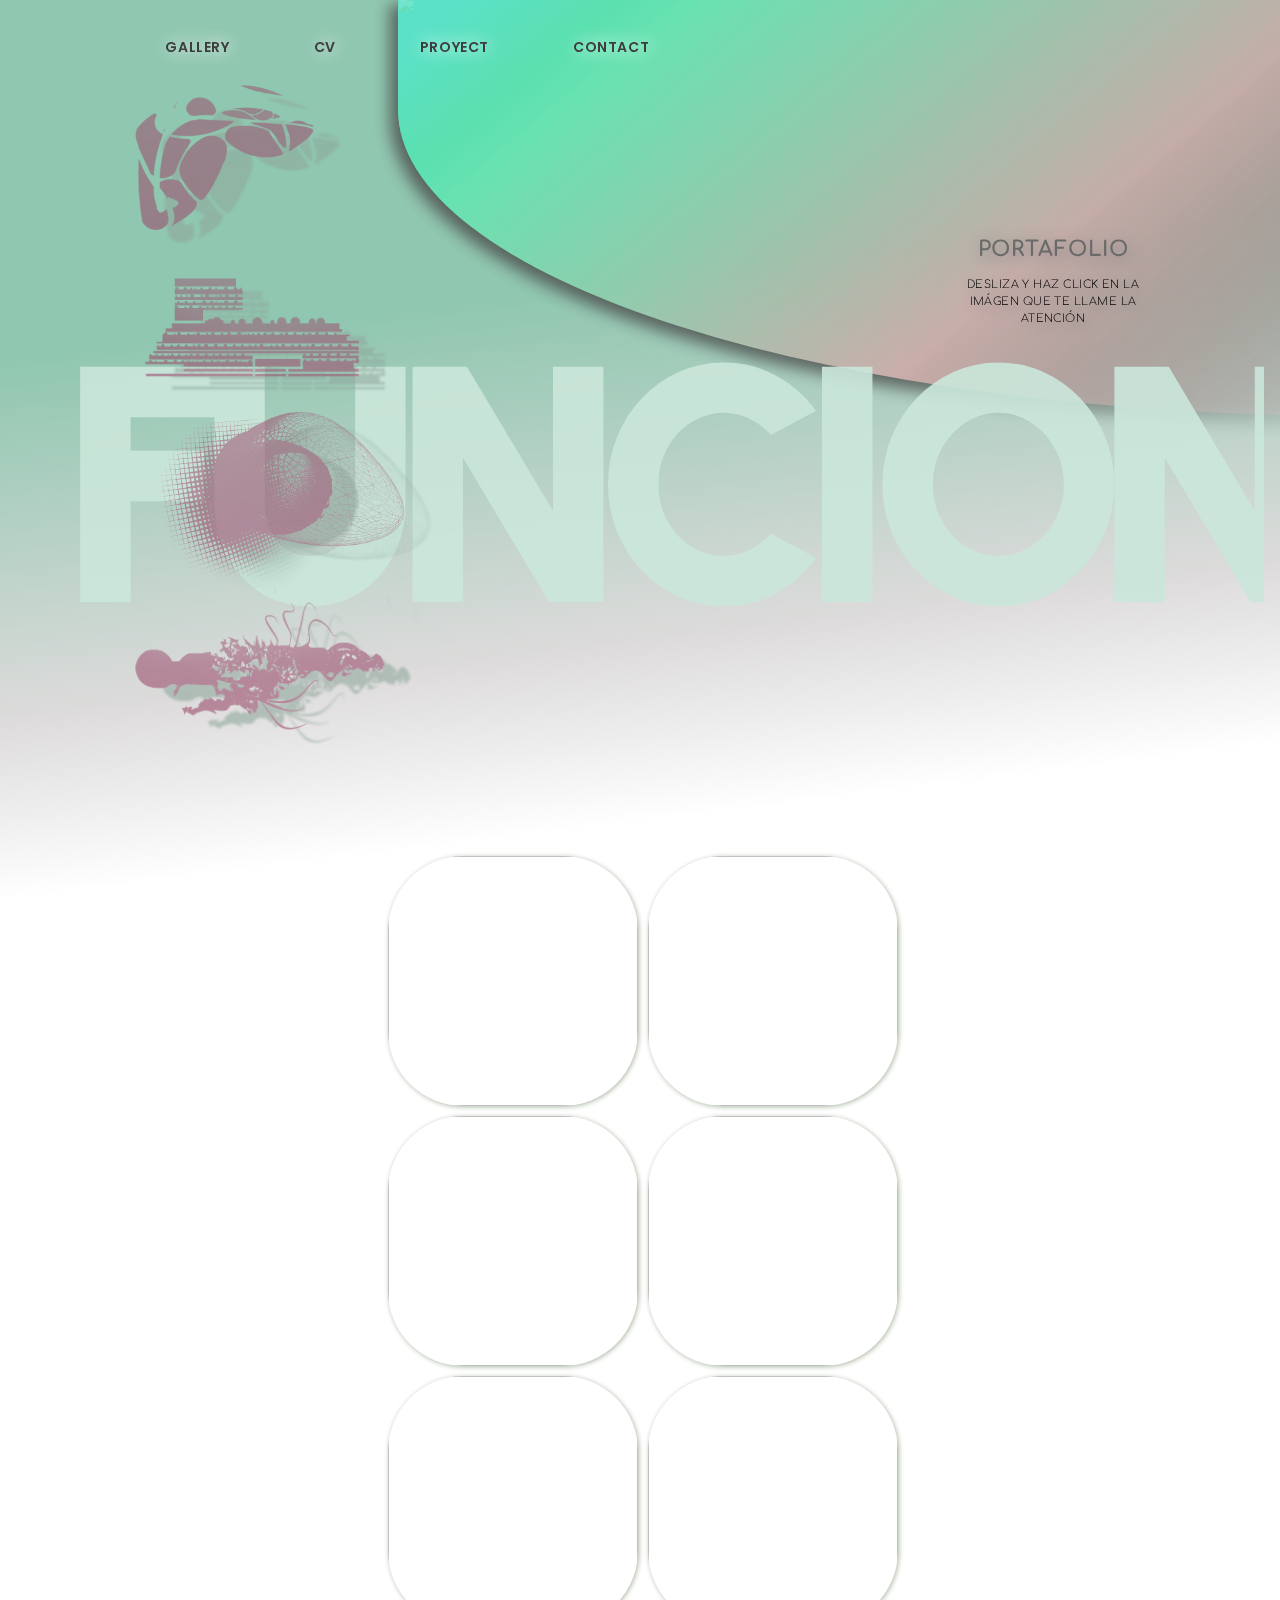
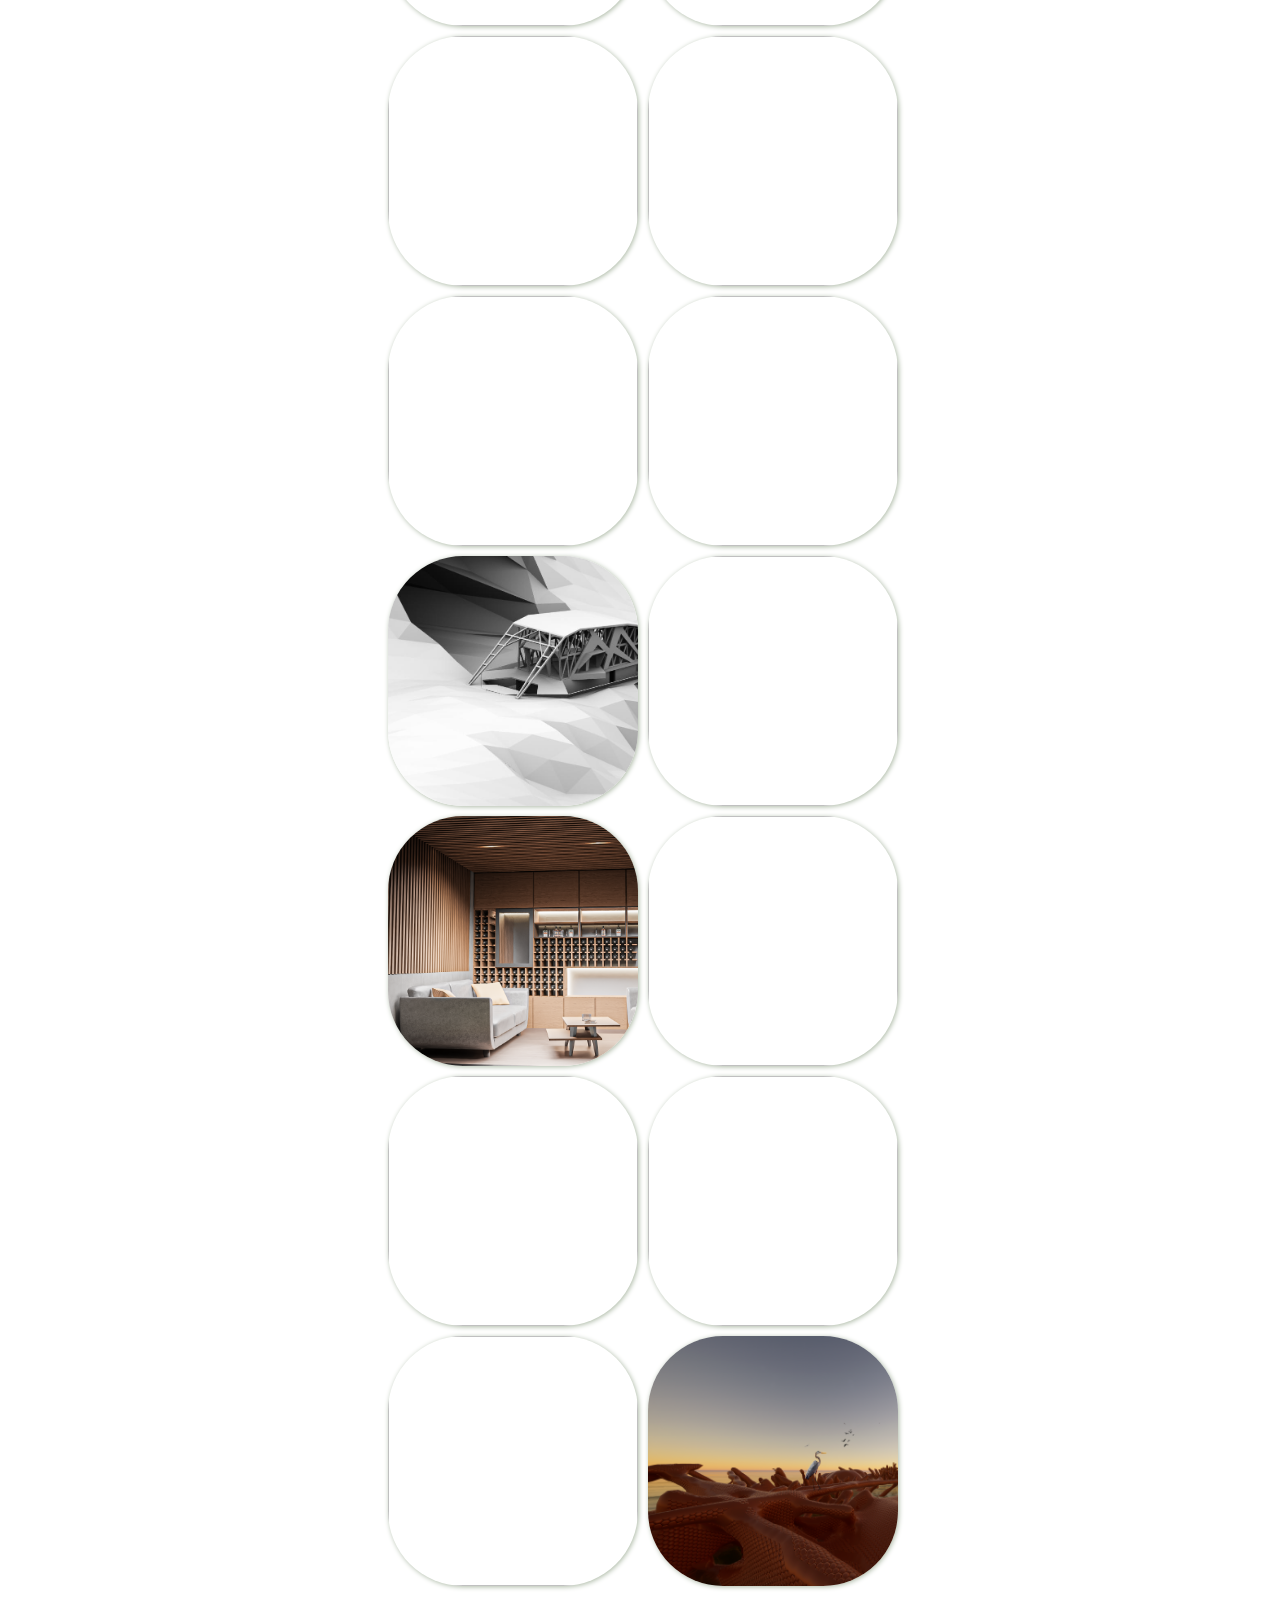
==== commit 57bdd575: "Concresión diseño, optimización pantallas" ====
--- a/index.html
+++ b/index.html
@@ -10,37 +10,44 @@
 <body>
     <section id="Cabecera">
         <div class="backcabecera">
-            <img src="../gifs/cabecera portafolio arqui.gif" class="backcabeceraAnimación">
+            <img src="./Index-Gallery/gifs/cabecera portafolio arqui.gif" class="backcabeceraAnimación">
         </div>
         <header>
-            <div>
-                <img src="/ÍCONOS/Portafolio menú.svg" class="íconoÍndice">
+            <div class="cuerpoÍcono">
+                <img src="./Index-Gallery/íconos/Portafolio menú.svg" class="íconoÍndice">
             </div>
             <div class="índice">
-                <li class="botonIndice hidden"><a href="./" class="botonIndice">HOME</a></li>
-                <li class="botonIndice hidden"><a href="./CV.html" class="botonIndice">CV</a></li>
-                <li class="botonIndice hidden"><a href="./" class="botonIndice">PROYECTOS</a></li>
-                <li class="botonIndice hidden"><a href="./" class="botonIndice">CONTACTO</a></li>
+                <li class="botonIndice hidden"><a href="#Cabecera" class="botonIndice">HOME</a></li>
+                <li class="botonIndice hidden"><a href="#muestra" class="botonIndice">Gallery</a></li>
+                <li class="botonIndice hidden"><a href="./" class="botonIndice">CV</a></li>
+                <li class="botonIndice hidden"><a href="./" class="botonIndice">PROYECT</a></li>
+                <li class="botonIndice hidden"><a href="./" class="botonIndice">CONTACT</a></li>
             </div>
         </header>
+        <div class="logosProyectos">
+            <img class="proyectos" src="./Index-Gallery/íconos/LOGO EQUIPAMIENTOS.png">
+            <img class="proyectos" src="./Index-Gallery/íconos/LOGO HABITAT.png">
+            <img class="proyectos" src="./Index-Gallery/íconos/LOGO PORTAFOLIO.png">
+            <img class="proyectos" src="./Index-Gallery/íconos/LOGO PAISAJES.png">
+        </div>
         <section >
 
         </section>
         <div id="cabecera1">
             <h1 class="nombre hidden"><span id="nombreI"></span></h1>
-            <p class="introGalería hidden">
+<!--             <p class="introGalería hidden">
                 En esta página encontrarás algunos de los proyectos que representan mi trayectoria profesional. <b>Desliza hacia abajo</b> y selecciona una imagen para empezar.
-            </p>
+            </p> -->
             <div class="cabecera2">
                 <h2 class="portafolio">Portafolio</h2>
-                <h3 class="hazClick">HAZ CLICK EN LA IMÁGEN QUE TE LLAME LA ATENCIÓN</h3>
+                <h3 class="hazClick">DESLIZA Y HAZ CLICK EN LA IMÁGEN QUE TE LLAME LA ATENCIÓN</h3>
             </div>
         </div>
     </section>
-    <section id="muestra" class = "hidden">
+    <section id="muestra">
 
         <div>
-        <div id="galería">
+        <div id="galería"  class = "hidden">
             <div class="container">
                 
             </div>
--- a/css/styles.css
+++ b/css/styles.css
@@ -8,7 +8,7 @@
     src: url("../fonts/Helvetica.TTF");
 }
 body {
-    background: linear-gradient(173deg, rgb(144 199 176) 20%, rgb(221 219 219) 30%, rgba(255,255,255,0) 35%);
+    background: linear-gradient(173deg, rgb(174, 197, 188) 20%, rgb(221 219 219) 30%, rgba(255,255,255,0) 35%);
     width: 100%;
 }
 #Cabecera{
@@ -26,21 +26,22 @@
     left: 0;
     width: 100%;
     display: flex;
-    justify-content: space-between;
+    justify-content: start;
     transition: .6s;
     z-index: 5;
     padding: 15px;
     background: rgb(255 255 255 / 0%);
     filter: drop-shadow(2px 0px 8px white);
 }
-header.sticky{
+header.sticky {
     padding: 5px 100px;
-    background:rgb(75, 75, 75);
-    opacity: 50%
+    background: linear-gradient(100deg, rgba(235,235,235,1) 48%, rgba(46,46,46,1) 95%);
+    opacity: 75%;
+    filter: drop-shadow(2px 4px 6px black);
 }
 header.sticky:hover{
     padding: 5px 120px;
-    background:rgb(75, 75, 75);
+    background: linear-gradient(100deg, rgb(192, 192, 192) 48%, rgba(46,46,46,1) 95%);
     opacity: 100%
 }
 .índice {
@@ -56,7 +57,7 @@
 }
 
 .índice a {
-    -webkit-text-fill-color: rgb(243, 243, 243);
+    -webkit-text-fill-color: rgb(61, 61, 61);
     transition:border-bottom 0.15s, padding-bottom 0.3s, width 0.2s;
 }
 .índice a:hover {
@@ -93,17 +94,53 @@
 .índice:hover > .botonIndice:hover{
     opacity: 1;
 }
-.backcabecera{
+.logosProyectos {
+    display: flex;
+    position: fixed;
+    flex-direction: column;
+    align-items: flex-start;
+    transform: translate(-680px, 68px);
+    z-index: 5;
+    transition: all .5s;
+}
+.logosProyectos.subir {
+    flex-direction: row;
+    transform: translate(610px, -15px);
+    gap: 92px;
+}
+.proyectos{
+    height: 180px;
+    filter: invert(100%) brightness(140%) drop-shadow(26px 13px 1px rgb(143, 168, 156));
+    opacity: 60%;
+    transition: all .75s;
+}
+.proyectos:hover{
+    height: 300px;
+    opacity: 85%;
+    filter: brightness(250%) invert(7.5%) drop-shadow(0px 4px 0px rgb(66, 63, 63));
+}
+.proyectos.subir{
+    height: 50px;
+    filter: brightness(250%) drop-shadow(6px 1px 0px rgb(255, 197, 182));
+    opacity: 80%;
+}
+.proyectos.subir:hover{
+    height: 75px;
+    filter: invert(100%) brightness(150%);
+    opacity: 100%;
+}
+.backcabecera {
     display: block;
     height: 600px;
-    width: 100%;
+    width: 75%;
     position: absolute;
-    background: linear-gradient(131deg, rgb(0, 139, 109) 0%, rgb(0, 255, 157) 20%, rgb(181, 244, 213) 45%, rgba(227,244,181,0) 85%);
+    background: linear-gradient(140deg, rgb(0, 255, 200) 5%, rgb(0, 255, 157) 15%, rgb(221, 153, 153) 65%, rgba(244, 181, 181, 0.219) 95%);
     border-radius: 10% 10% 0% 100% / 0% 0% 64% 73%;
-    transform: translate(-8px, -36px);
+    transform: translate(230px, -36px);
     z-index: 0;
-    opacity: 50%;
+    opacity: 80%;
     overflow: hidden;
+    filter:drop-shadow(-8px 8px 8px rgb(70, 70, 70)) brightness(105%) saturate(60%);
 }
 .backcabeceraAnimación{
     width: 100%;
@@ -168,14 +205,14 @@
     padding: 0px;
     height: 400px;
     grid-column: 1;
-    color: rgb(255, 255, 255);
+    color: #cbe7db;
     z-index: 2;
     transition: all .75s;
     pointer-events: visibleFill;
     grid-column: 1;
     grid-row: 1;
     transform: translate(-321px, 32px);
-    opacity: 100%;
+    opacity: 90%;
 }
 /* .nombre:hover{
     font-size: 80px;
@@ -190,7 +227,7 @@
     padding: 0px;
     transition: font-size .25s;
     z-index: 3;
-    color: whitesmoke;
+    color: #6a6a6a;
     filter: drop-shadow(2px 4px 8px grey);
 }
 .portafolio:hover{
@@ -208,7 +245,7 @@
     text-align: center;
     transition:font-size 0.25s;
     z-index: 2;
-    color: whitesmoke;
+    color: #000000;
     filter: drop-shadow(2px 4px 6px grey);;
 }
 .hazClick:hover {
@@ -221,6 +258,7 @@
     align-items: center;
     margin: 24px;
     margin-top: 30px;
+    padding-top: 100px;
 }
 .introGalería{
     font-family: "Comfortaa";
@@ -261,31 +299,37 @@
     width: 1795px;
     height: 1000px;
     transform: translate(-300px, 48px);
+    filter: drop-shadow(-10px 10px 15px rgb(124, 124, 124)) saturate(30%);
 }
 .contain2{
     width: 1795px;
     height: 1000px;
     transform: translate(-310px, 8px);
+    filter: drop-shadow(-10px 10px 15px rgb(124, 124, 124)) saturate(30%);
 }
 .contain3{
     width: 903px;
     height: 1623px;
     transform: translate(-480px, -8px);
+    filter: drop-shadow(-10px 10px 15px rgb(124, 124, 124)) saturate(30%);
 }
 .contain4{
     width: 1795px;
     height: 1100px;
     transform: translate(-360px, 133px);
+    filter: drop-shadow(-10px 10px 15px rgb(124, 124, 124)) saturate(30%);
 }
 .contain5{
     width: 1795px;
     height: 630px;
     transform: translate(-300px, 733px);
+    filter: drop-shadow(-10px 10px 15px rgb(124, 124, 124)) saturate(30%);
 }
 .contain6{
     width: 1775px;
     height: 1000px;
     transform: translate(-300px, 533px);
+    filter: drop-shadow(-10px 10px 15px rgb(124, 124, 124)) saturate(30%);
 }
 #galería{
     display: flex;
@@ -334,7 +378,8 @@
     transition: width .75s, height .75s, object-fit 0.5s, border-radius 0.5s;
     transition-delay: .25s;
     overflow: hidden;
-    box-shadow:1px 1px 5px rgb(172, 185, 165)
+    box-shadow: 0px 0px 3px rgb(255, 255, 255);
+    filter: drop-shadow(-5px 20px 40px rgb(175, 189, 182))
 }
 .imagen1{
     width: 250px;
@@ -346,7 +391,8 @@
     transition: width .75s, height .75s, object-fit 0.5s, border-radius 0.5s;
     transition-delay: .25s;
     box-sizing: border-box;
-    box-shadow:1px 1px 5px rgb(172, 185, 165)
+    box-shadow: 0px 0px 3px rgb(255, 255, 255);
+    filter: drop-shadow(-5px 20px 40px rgb(165, 197, 185))
 }
 .imagen2{
     width: 250px;
@@ -358,7 +404,8 @@
     transition: width .75s, height .75s, object-fit 0.5s, border-radius 0.5s;
     transition-delay: .25s;
     box-sizing: border-box;
-    box-shadow:1px 1px 5px rgb(172, 185, 165)
+    box-shadow: 0px 0px 3px rgb(255, 255, 255);
+    filter: drop-shadow(-5px 20px 40px rgb(122, 104, 104));
 }
 .imagen3{
     width: 250px;
@@ -369,7 +416,8 @@
     transition: width .75s, height .75s, object-fit 0.5s, border-radius 0.5s;
     transition-delay: .25s;
     overflow: hidden;
-    box-shadow:1px 1px 5px rgb(172, 185, 165)
+    box-shadow: 0px 0px 3px rgb(255, 255, 255);
+    filter: drop-shadow(-5px 20px 40px rgb(187, 150, 150));
 }
 .imagen:hover{
     width: 700px;
@@ -396,7 +444,29 @@
     object-position: center;
 }
 
-@media (max-width:1800px) {
+.imagen1:hover > .imagen2 {
+    opacity: .35;
+}
+.imagen1:hover > .imagen2:hover {
+    opacity: 1;
+}
+
+
+@media (max-width:1850px) {
+    .índice{
+        transform: translateX(-30px);
+    }
+    .botonIndice {
+        padding-left: 26px;
+        padding-right: 16px;
+    }
+    .logosProyectos {
+        transform: translate(-575px, 68px);
+    }
+    .logosProyectos.subir{
+        transform: translate(483px, -15px);
+        gap: 75px;
+    }
     .container{
         display: flex;
         background-color: rgb(255, 255, 255);
@@ -445,6 +515,19 @@
     }
 }
 @media (max-width:1550px) {
+    .proyectos{
+        height: 169px;
+    }
+    .proyectos:hover{
+        height: 239px;
+    }
+    .logosProyectos {
+        transform: translate(-496px, 37px);
+    }
+    .logosProyectos.subir {
+        transform: translate(393px, -27px);
+        gap: 42px;
+    }
     .introGalería{
         transform: translate(-648px, 444px);
     }
@@ -511,15 +594,22 @@
         width: 100%;
     }
     header.sticky {
-        padding: 5px 19%;
+        padding: 0px 0%;
         opacity: 75%;
     }
     header.sticky:hover{
-        padding: 8px 21%;
+        padding: 1px 2%;
         opacity: 100%
     }
+    .logosProyectos {
+        transform: translate(-376px, 37px);
+    }
+    .logosProyectos.subir {
+        transform: translate(393px, -27px);
+        gap: 10px;
+    }
     .cabecera2 {
-        transform: translate(-455px, -280px);
+        transform: translate(387px, -127px);
         z-index: 3;
     }
     .backcabecera {
@@ -672,49 +762,85 @@
         font-size: 20px;
     }
 }
-@media (max-width:1200px) {
+@media (max-width:1200px) and (min-height:1200px) {
     body {
-        background: linear-gradient(173deg, rgb(144 199 176) 20%, rgb(221 219 219) 30%, rgba(255,255,255,0) 35%);
-        width: 100%
-    }
-    .backcabecera{
+        background: linear-gradient(173deg, rgb(144 199 176) 5%, rgb(221 219 219) 20%, rgba(255,255,255,0) 35%);
         width: 100%;
     }
+    .backcabecera {
+        width: 110%;
+        height: 904px;
+        transform: translate(-63px, -25px);
+        filter: drop-shadow(2px 4px 6px dimgrey);
+    }
+    .backcabeceraAnimación {
+        height: 100%;
+        opacity: 20%;
+    }    
     header {
         position: fixed;
         top: 0;
         left: 0;
-        width: 100%;
+        width: auto;
+        height: auto;
         display: flex;
         justify-content: space-between;
         transition: .6s;
-        z-index: 5;
+        z-index: 4;
         padding: 0px;
-        background: rgb(255 255 255 / 0%);
         filter: drop-shadow(2px 0px 8px white);
         flex-direction: column;
         align-items: center;
+        transform: translate(61px, 0px);
+        pointer-events: stroke;
     }
     header.sticky {
-        padding: -3px 0%
+        position: fixed;
+        top: 0;
+        left: 0;
+        width: auto;
+        height: auto;
+        display: flex;
+        justify-content: space-between;
+        transition: .6s;
+        z-index: 4;
+        padding: 0px;
+        filter: drop-shadow(2px 0px 8px white);
+        flex-direction: column;
+        align-items: center;
+        transform: translate(61px, 0px);
+        pointer-events: stroke;
+        background: transparent;
     }
     header.sticky:hover {
-        padding: 8px 0%;
+        padding: 0px 0%;
         opacity: 100%;
-    }
-    .íconoÍndice{
+        background: rgb(255 255 255 / 0%);
+        filter: none;
+        transform: translate(26%, 10px);
+    }
+    .cuerpoÍcono{
+        background-color: transparent
+    }
+    .íconoÍndice {
         display: block;
-        image-rendering: optimizeSpeed;
-        opacity: 50%;
+        opacity: .75;
         height: 100px;
         transition: all 0.75s cubic-bezier(0.63,-0.79, 0.35, 1.59);
         margin-bottom: 25px;
-        filter: drop-shadow(2px 4px 6px green);
-    }
-    .íconoÍndice:hover {
-        filter: brightness(200%);
-        filter: drop-shadow(0 0 30px rgb(192, 238, 174));
+        filter: invert(.55) brightness(.95) drop-shadow(1px 1px 3px whitesmoke) saturate(7.75) hue-rotate(225deg) brightness(1.13) invert(1) brightness(2) drop-shadow(2px 4px 6px whitesmoke) saturate(0.15) drop-shadow(2px 4px 6px darkgrey) invert(1) drop-shadow(1px 1px 1px white);
+        transform: translate(840px, 20px);
+    }
+    .íconoíndice.brillo{
+        opacity: 100%;
+    }
+    .íconoÍndice.active {
+        height: 65px;
+        filter: drop-shadow(0px 0px 6px whitesmoke) saturate(1) brightness(1.25) invert(1) brightness(9.75) sepia(1) hue-rotate(45deg);
         opacity: 75%;
+        position: fixed;
+        z-index: 3;
+        transform: translate(750px, 12px);
     }
     .índice{
         display: none;
@@ -727,111 +853,186 @@
         text-align: center;
         margin-top: -10px;
         gap: 0px;
+        opacity: 0%;
+    }
+    header > .índice {
+       background: rgb(245, 245, 245) 
+    }
+    header.sticky > .índice {
+       background: rgba(245, 245, 245, 0.041) 
     }
     .botonIndice {
-        font-size: 25px;
-        font-weight: 900;
-        transition: margin-top 0.5s;
+        height: 100%;
+        transition: all 0.5s cubic-bezier(0.42,-0.23, 0.85, 2);
+        padding-top: 0px;
+        transform: translate(-23px, 0px);
+    }
+    .botonIndice {
         height: 32px;
         transition: all 0.5s cubic-bezier(0.42,-0.23, 0.85, 2);
-        color:antiquewhite
-    }
-    .botonIndice a:hover{
-        transform: translateY(10px);
-        transition: all 0.55s;
+        padding-top: 0px;
+        transform: translate(-23px, 0px);
     }
     
     .índice a {
-    -webkit-text-fill-color: rgb(231 231 231);
+        font-family: 'Poppins';
+        -webkit-text-fill-color: rgb(64 64 64);
+        font-size: 37px;
+        font-weight: 600;
+        letter-spacing: 0px;
+        padding-top: 20px;
+        filter: blur(0px);
     }
     .índice a:hover {
         -webkit-text-fill-color: rgb(84, 88, 83);
         padding-bottom: 4px;
         border-bottom: 2px solid black;
         font-size: 24px;
+        filter: blur(0px);
     }
     .índice a:hover {
         height: 40px;
     }
     .índice.active {
         display: flex;
-        height: 250px;
         margin-top: 0px;
-        justify-content: flex-start;
-        gap: 15px;
-        height: 220px;
-    }
-    .botonIndice .hidden {
-        transform: translateY(100);
+        justify-content: center;
+        gap: 163px;
+        height: 1250px;
+        width: 250px;
+        /* background: #ffffff00; */
+        border-radius: 60% 20% 20% 60% / 10% 0% 0% 10%;
+        border: solid 1px whitesmoke;
+        opacity: 95%;
+        filter: drop-shadow(2px 4px 6px whitesmoke) drop-shadow(2px 4px 6px grey);
+        transform: translate(750px, 0px);
+        align-items: flex-end;
+        box-shadow: inset 6px -4px 50px 8px #9f8f8f45;
+    }
+    .índice.active:hover {
+        opacity: 100%;
+    }
+    .botonIndice:hover {
+        opacity: 1;
+        margin-top: 0px;
+        padding-top: 0px;
     }
     .botonIndice .show {
         transform: translateY(0);
     }
-    .íconoÍndice.active {
-        height: 46px;
-        filter: drop-shadow(0px 0px 6px red);
-        opacity: 30%;
-    }
-    #muestra {
-        display: flex;
-        flex-direction: column;
-        align-items: center;
-        margin: 24px;
-        margin-top: -18px;
-    }
     .brillo{
-        animation: brigtness 3s ease-in-out;
+        animation: brigtness 0.15s ease-in-out;
     }
     @keyframes brigtness {
         0% {
-            filter: drop-shadow(0 0 30px rgb(74, 219, 17));
+            filter: drop-shadow(2px 4px 6px rgb(0, 0, 0));
             opacity: 0%;
         }
         10% {
             opacity: 100%;
         }
         25% {
-            filter: drop-shadow(0 0 3px rgb(192, 238, 174));
+            filter: drop-shadow(0 0 3px rgb(241, 241, 241)) invert(1);
         }
         50% {
-            filter: drop-shadow(0 0 30px rgb(192, 238, 174));
+            filter: drop-shadow(0 0 30px rgb(255, 0, 0) saturate(1));
             opacity: 75%;
         }
         75% {
-            filter: drop-shadow(0 0 60px rgb(192, 238, 174));
+            filter: drop-shadow(0 0 60px rgb(255, 255, 255) saturate(0));
             opacity: 100%;
         }
         100% {
-            filter: drop-shadow(2px 4px 6px green);
+            filter: invert(.55) brightness(.95) drop-shadow(2px 4px 4px whitesmoke) saturate(7.75) hue-rotate(225deg) brightness(1.13) invert(1) brightness(2) drop-shadow(2px 4px 6px whitesmoke) saturate(0.15) drop-shadow(2px 4px 6px darkgrey);
             image-rendering: optimizeSpeed;
-            opacity: 50%;
+            opacity: 100%;
         }
-
+        
+    }
+    .proyectos {
+        filter: invert(100%) brightness(140%) drop-shadow(26px 13px 1px darkgrey) saturate(1.5) brightness(2.5) invert(1) brightness(10.5) hue-rotate(233deg) brightness(2) saturate(0);
+        opacity: 45%;
+    }
+    .proyectos.subir {
+        height: 120px;
+        filter: invert(0%) brightness(150%) saturate(.3) drop-shadow(1px 1px 4px rgb(0, 0, 0));
+        opacity: 75%;
+    }
+    .proyectos.subir:hover {
+        height: 160px;
+    }
+    .logosProyectos {
+        transform: translate(-16px, 15px);
+        align-items: flex-start;
+        transition: all .35s;
+    }
+    .logosProyectos.subir {
+        align-items: flex-end;
+        transform: translate(774px, 190%);
+        gap: 42px;
+        flex-direction: column;
+    }
+    #muestra {
+        display: flex;
+        flex-direction: column;
+        align-items: center;
+        margin: 24px;
+        margin-top: -18px;
+        padding-top: 100px;
+        transform: translateY(-475px);
+        z-index: 5;
+    }
+    #galeríaCel {
+        display: flex;
+        flex-direction: row;
+        column-gap: 10px;
+        row-gap: 10px;
+        transform: translateY(38px);
+        z-index: 5;
+        position: relative;
     }
     .introGalería {
-        transform: translate(0px, 209px);
-        text-align: center;
-        width: 774px;
+        transform: translate(66px, -26px);
+        text-align: end;
+        width: 389px;
         color: white;
-        font-size: 30px;
+        font-size: 35px;
+        display: none;
     }
     .introGalería:hover{
         font-size: 30px;
     }
+    .portafolio {
+        display: none;
+        font-size: 75px;
+        font-weight: 300;
+        transform: translate(91px, 0px);
+        letter-spacing: 0px;
+        color: white;
+    }
+    .portafolio:hover{
+        font-size: 25px;
+    }
+    .hazClick {
+        font-size: 35px;
+        transform: translate(0px, -133px);
+        width: 397px;
+        display: none;
+    }
     .tarjetaNombre{
         transform: translate(167px, -460px);
     }
     #Cabecera {
         display: flex;
         flex-direction: column;
-        margin: 24px;
-        background: rgb(34,193,195);
-        background: linear-gradient(180deg, rgba(137, 194, 180, 0.25) 0%, rgba(253,187,45,0.15) 20%, rgba(255,255,255,0) 70%);
+        margin: 0px;
+        margin-bottom: -486px;
         border-radius: 20px;
         box-shadow: -10px -10px 30px rgb(109 134 128 / 10%);
         position: relative;
-        height: 1696px;
+        height: 1672px;
         align-items: flex-start;
+        width: 100%;
     }
     #cabecera1 {
         display: flex;
@@ -883,11 +1084,4 @@
         opacity: 15%;
         letter-spacing: -20px;
     }
-    .portafolio{
-        font-size: 30px;
-        font-weight: 900;
-    }
-    .portafolio:hover{
-        font-size: 25px;
-    }
 }